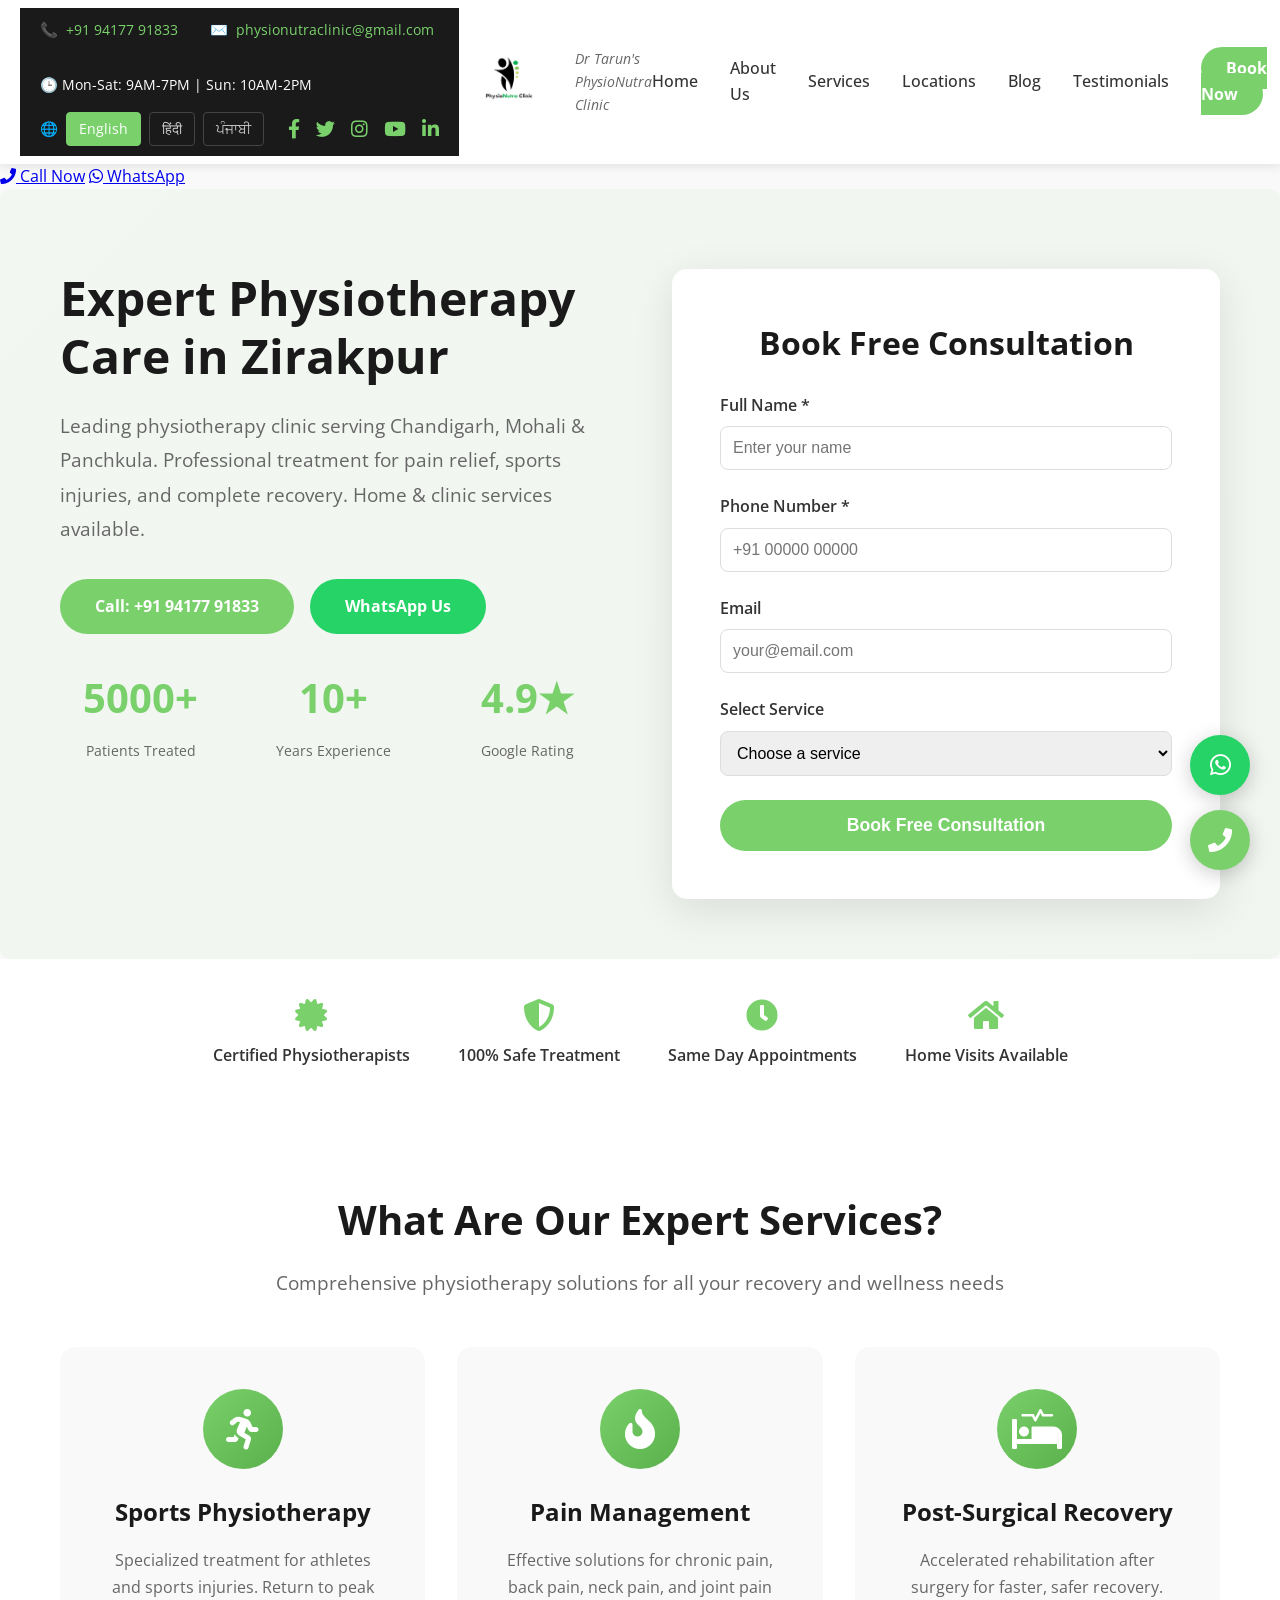
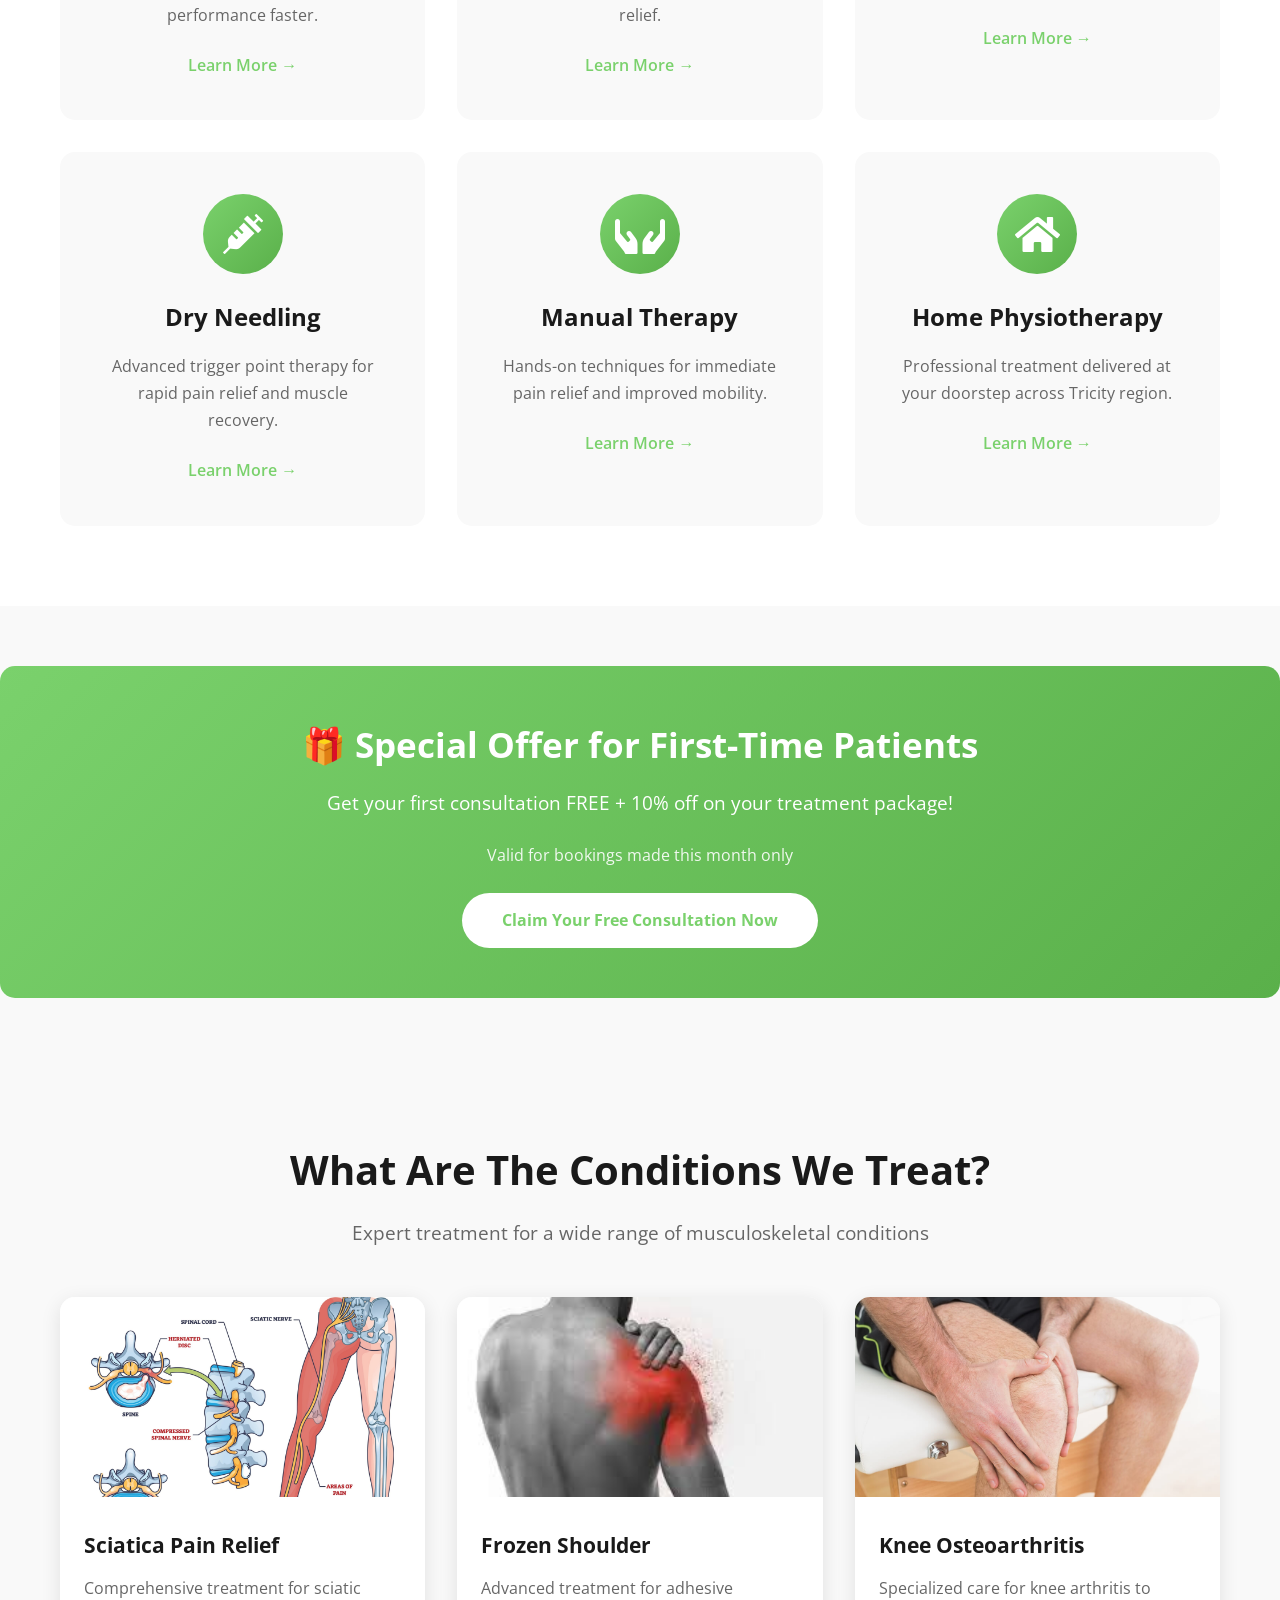
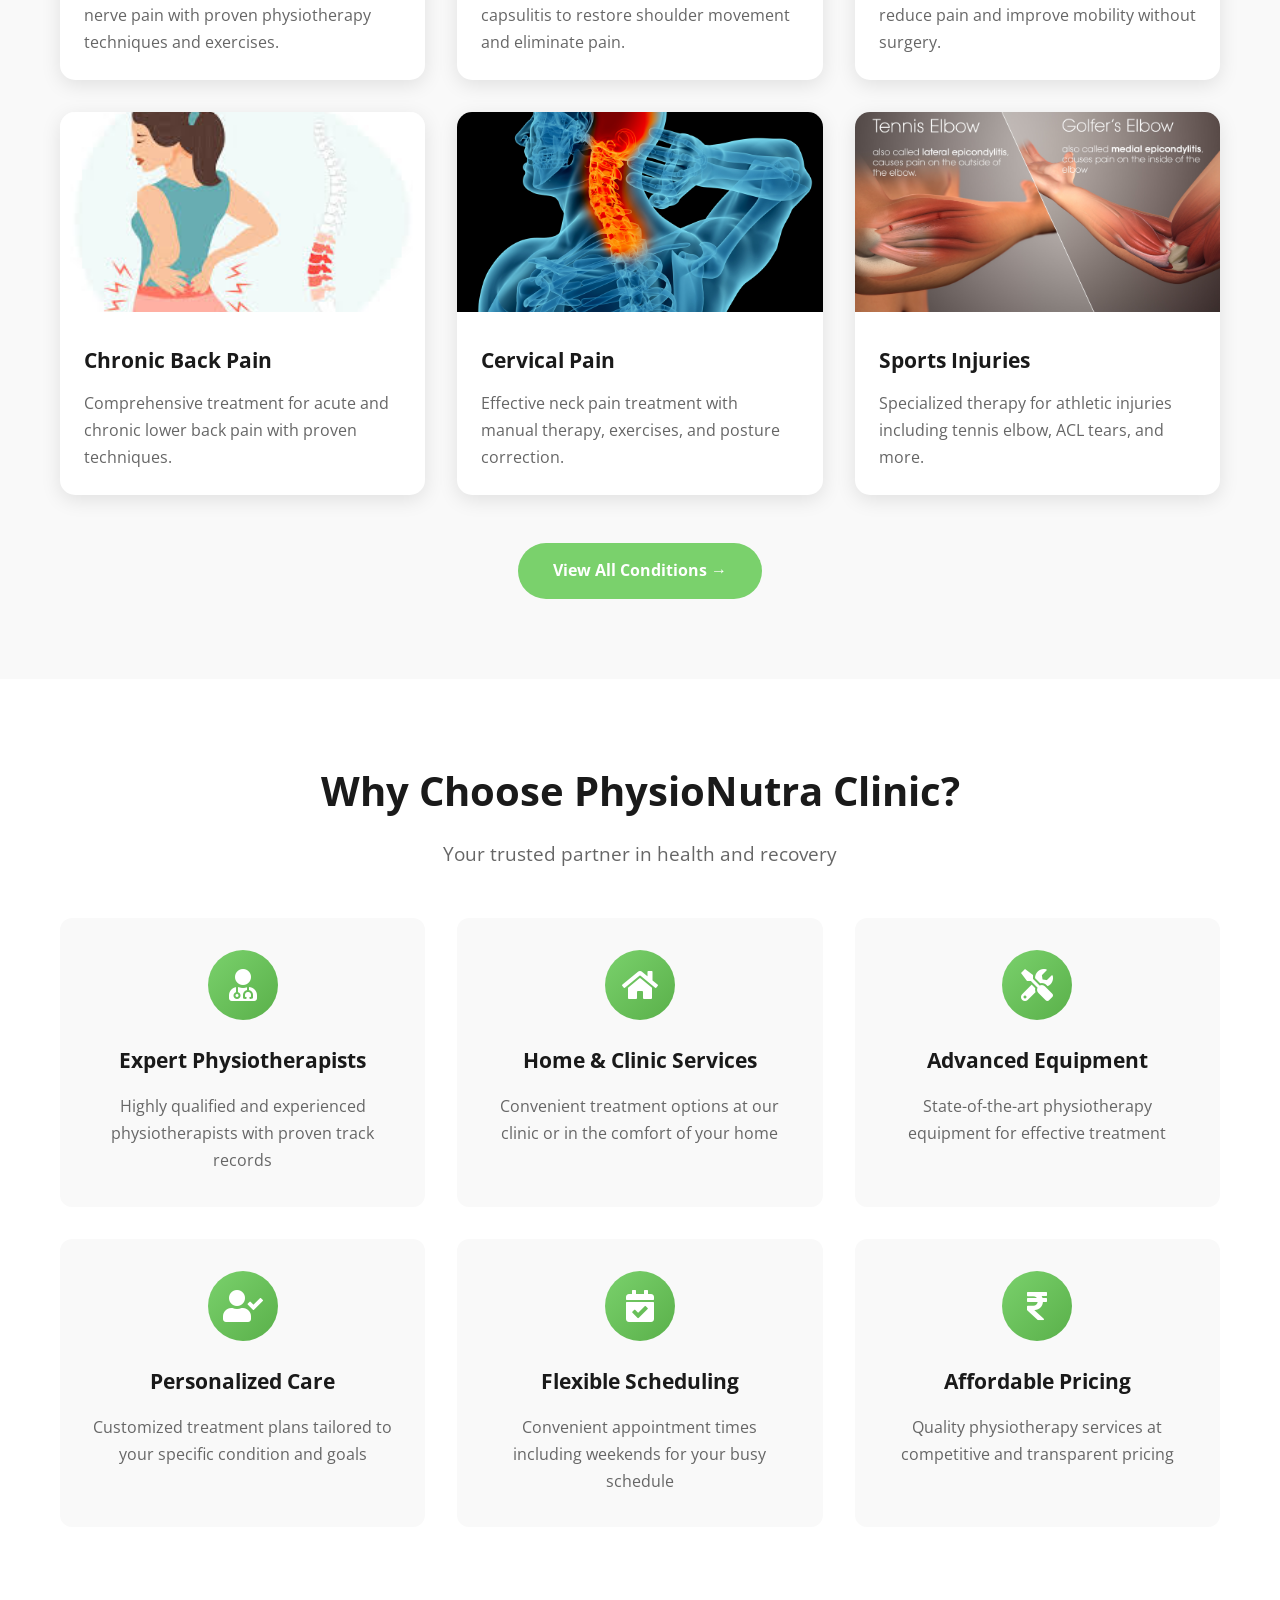
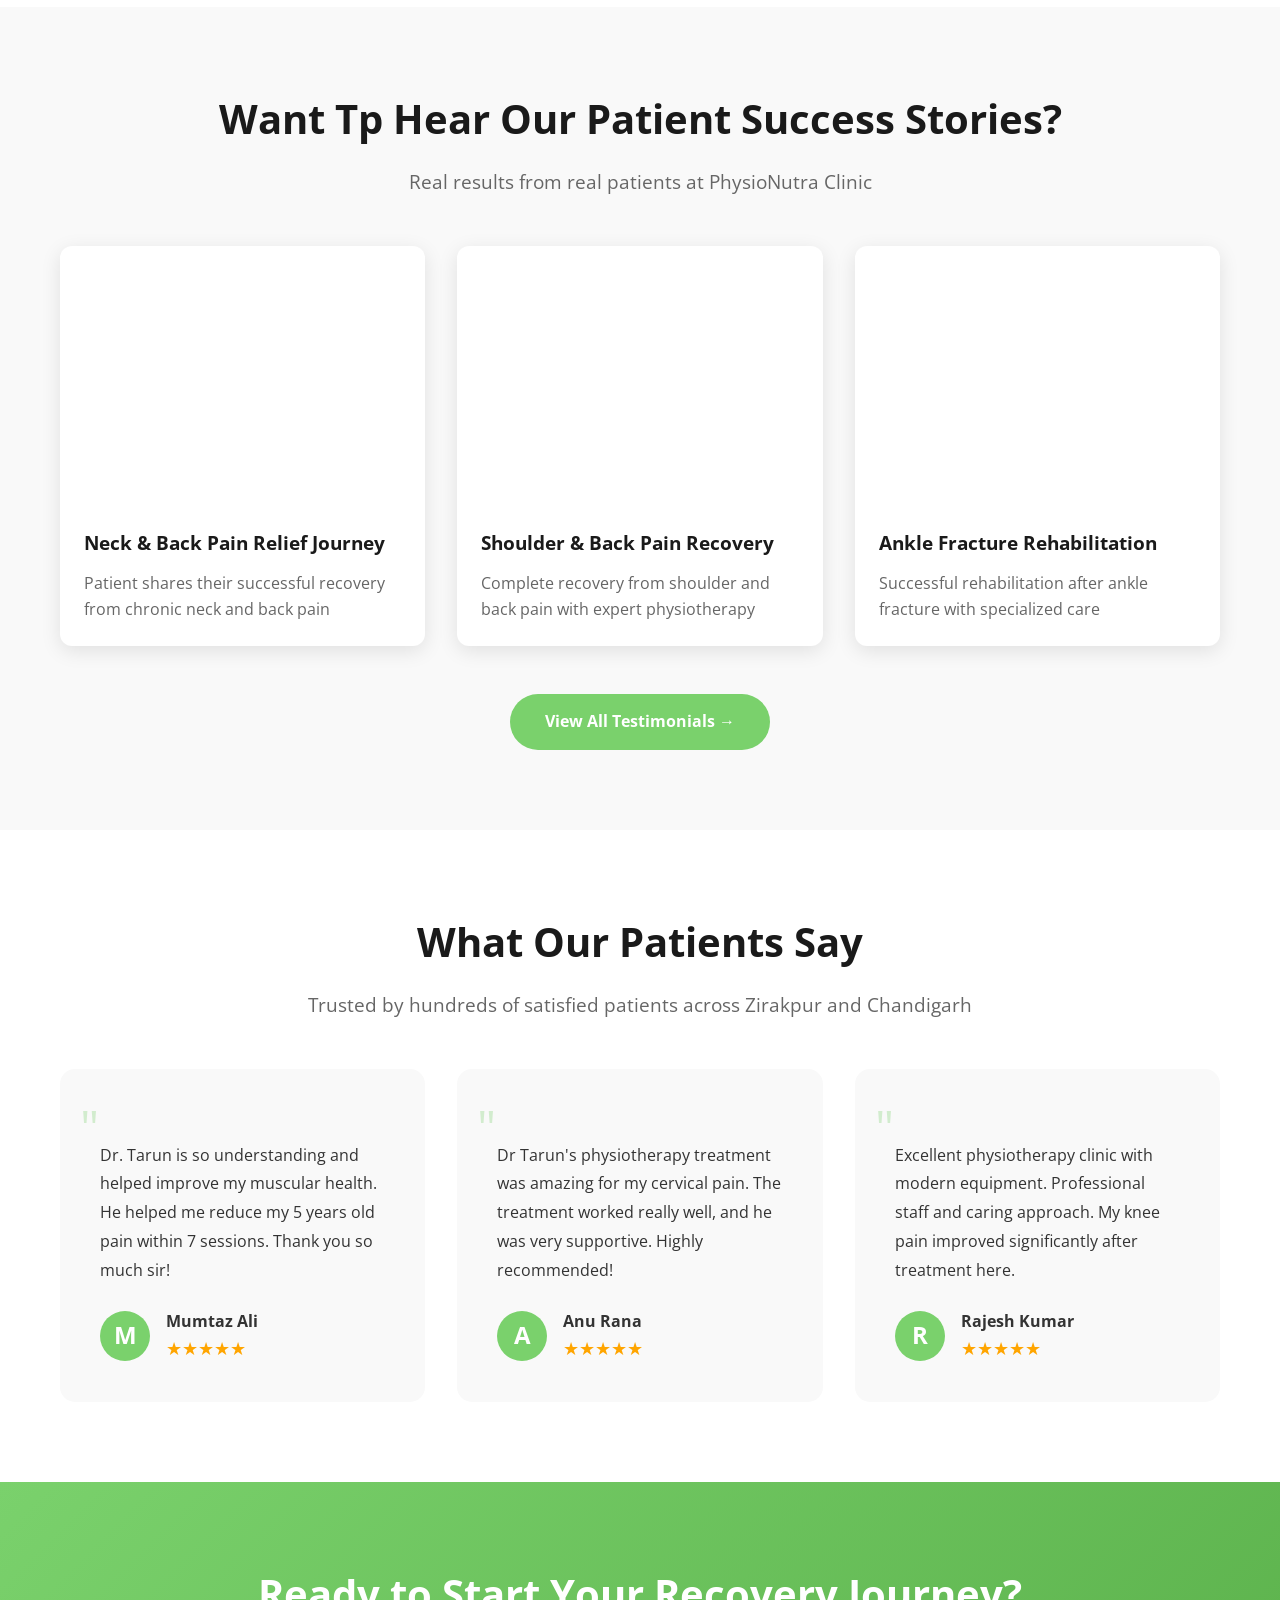
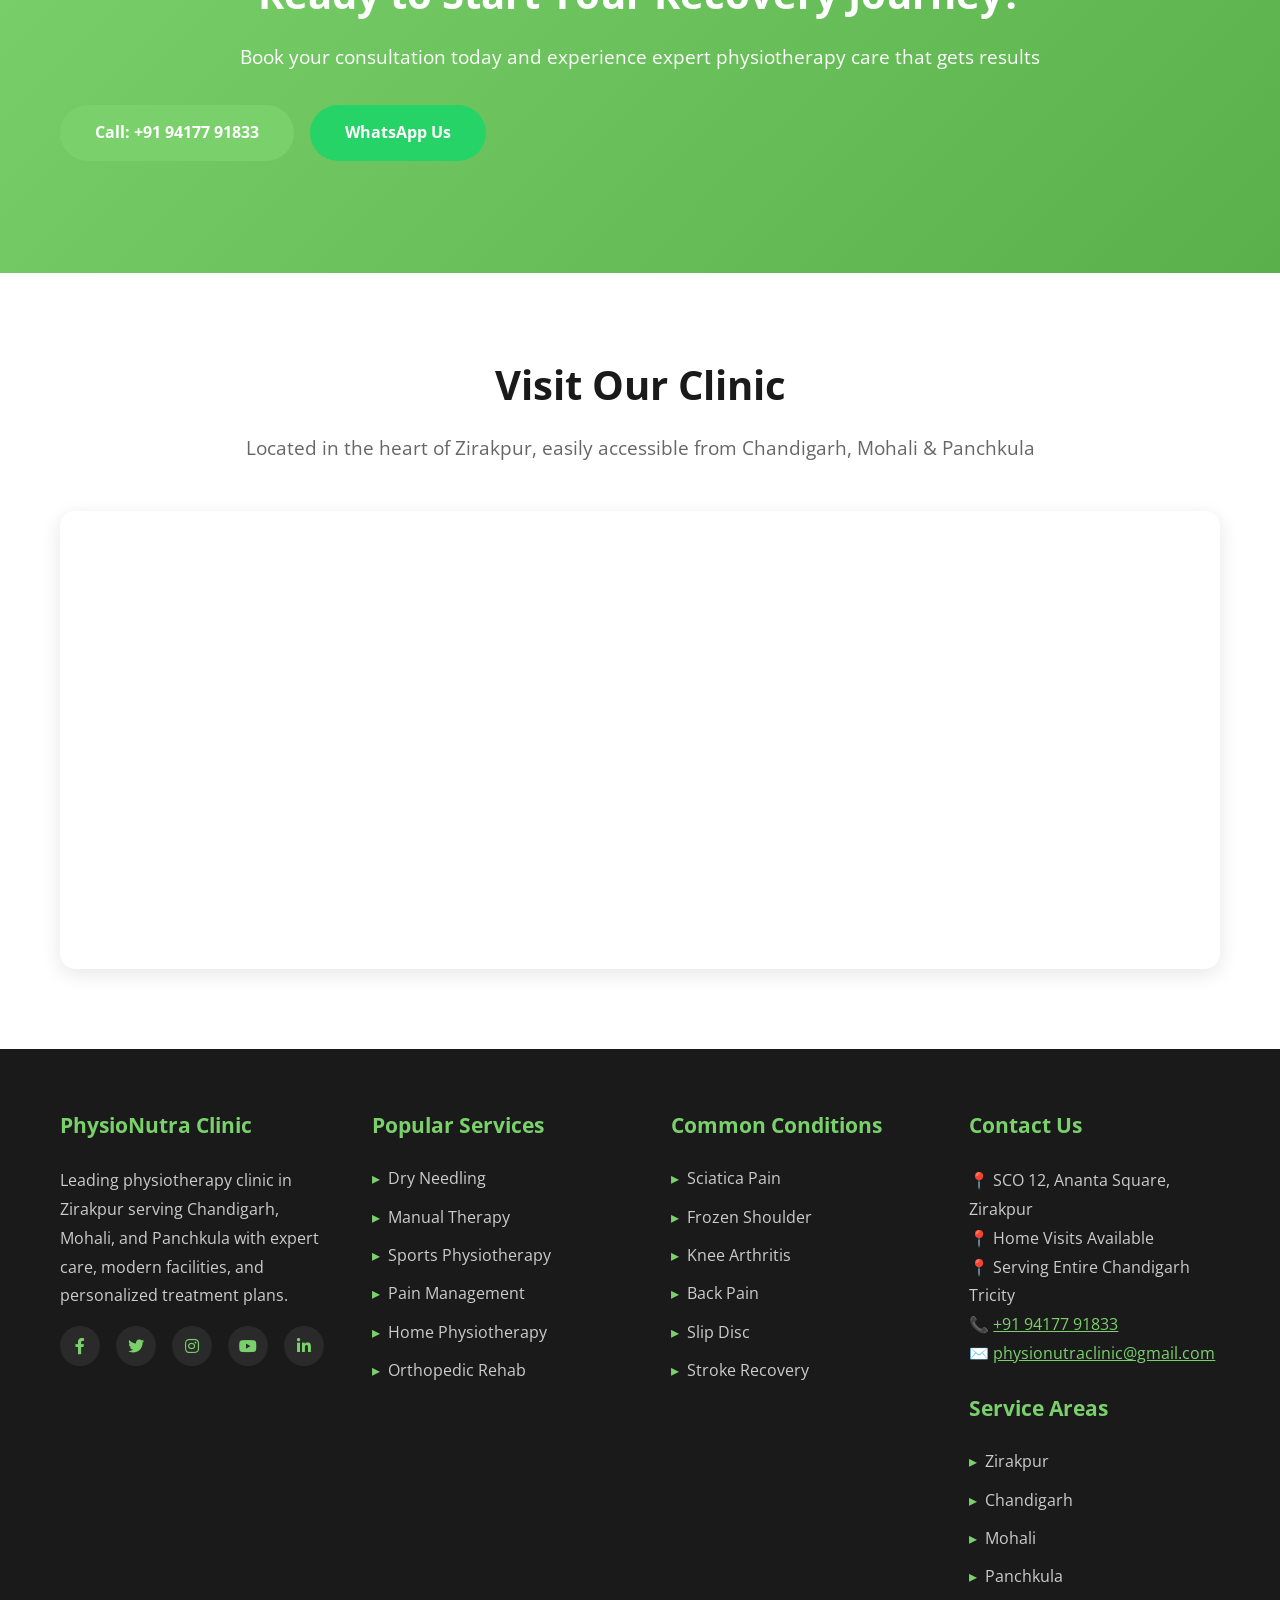
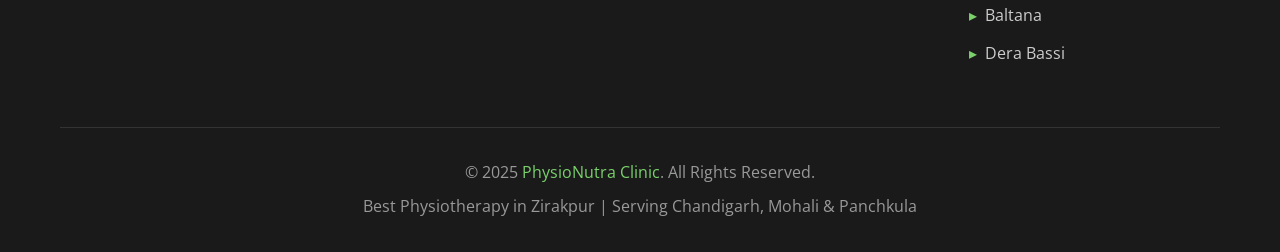
==== index.html @ fae1ff5a "Initial commit: Professional SEO, AI-ready, and Elite UI optimized version" ====
<!DOCTYPE html>
<html lang="en">
<head>
    <!-- Google tag (gtag.js) -->
    <script async src="https://www.googletagmanager.com/gtag/js?id=G-45SFLN5B7J"></script>
    <script>
        window.dataLayer = window.dataLayer || [];
        function gtag(){dataLayer.push(arguments);}
        gtag('js', new Date());
        gtag('config', 'G-45SFLN5B7J');
    </script>
    
    <meta charset="UTF-8">
    <meta name="viewport" content="width=device-width, initial-scale=1.0">
    <link rel="icon" href="/favicon.png" type="image/png" />
    
    <!-- Primary Meta Tags -->
    <title>Best Physiotherapy Clinic in Zirakpur | Best Physiotherapist Near Me</title>
    <meta name="description" content="Leading physiotherapy clinic in Tricity. Expert treatment for pain relief, sports injuries, post-surgical, sciatica, frozen shoulder, etc. Also Home services.">
    <meta name="keywords" content="physiotherapy Zirakpur, best physiotherapist Chandigarh, sports physiotherapy, pain management, sciatica treatment, frozen shoulder, knee pain, back pain relief, home physiotherapy, post surgical recovery">
    <meta name="robots" content="index, follow, max-snippet:-1, max-video-preview:-1, max-image-preview:large">
    <meta name="author" content="PhysioNutra Clinic">
    
    <!-- Canonical URL -->
    <link rel="canonical" href="https://physionutraclinic.com/">
    
    <!-- Open Graph / Facebook -->
    <meta property="og:type" content="website">
    <meta property="og:url" content="https://physionutraclinic.com/">
    <meta property="og:title" content="Best Physiotherapy Clinic in Zirakpur | PhysioNutra">
    <meta property="og:description" content="Expert physiotherapy services for pain relief, injury recovery & wellness. 10+ years experience, 5000+ patients treated. Home & clinic services.">
    <meta property="og:image" content="https://physionutraclinic.com/images/logo.png">
    <meta property="og:site_name" content="PhysioNutra Clinic">
    <meta property="og:locale" content="en_IN">
    
    <!-- Twitter -->
    <meta name="twitter:card" content="summary_large_image">
    <meta name="twitter:title" content="Best Physiotherapy Clinic in Zirakpur | PhysioNutra">
    <meta name="twitter:description" content="Expert physiotherapy for pain relief & recovery. 10+ years experience.">
    <meta name="twitter:image" content="https://physionutraclinic.com/images/logo.png">
    
    <!-- Preconnect for performance -->
    <link rel="preconnect" href="https://fonts.googleapis.com">
    <link rel="preconnect" href="https://fonts.gstatic.com" crossorigin>
    
    <!-- Google Tag Manager -->
    <script>(function(w,d,s,l,i){w[l]=w[l]||[];w[l].push({'gtm.start':
    new Date().getTime(),event:'gtm.js'});var f=d.getElementsByTagName(s)[0],
    j=d.createElement(s),dl=l!='dataLayer'?'&l='+l:'';j.async=true;j.src=
    'https://www.googletagmanager.com/gtm.js?id='+i+dl;f.parentNode.insertBefore(j,f);
    })(window,document,'script','dataLayer','GTM-NHVSMWD6');</script>
    
    <link href="https://fonts.googleapis.com/css2?family=Roboto:wght@400;700&family=Open+Sans:wght@400;600&display=swap" rel="stylesheet">
    <link rel="stylesheet" href="https://cdnjs.cloudflare.com/ajax/libs/font-awesome/5.15.3/css/all.min.css">
    <link rel="stylesheet" href="styles.css">

    <!-- Enhanced Schema Markup -->
    <script type="application/ld+json">
    {
      "@context": "https://schema.org",
      "@graph": [
        {
          "@type": "MedicalBusiness",
          "@id": "https://physionutraclinic.com/#clinic",
          "name": "PhysioNutra Clinic",
          "description": "Premier physiotherapy and wellness center in Zirakpur serving Chandigarh, Mohali, and Panchkula",
          "url": "https://physionutraclinic.com/",
          "logo": "https://physionutraclinic.com/images/logo.png",
          "image": "https://physionutraclinic.com/images/logo.png",
          "address": {
            "@type": "PostalAddress",
            "streetAddress": "SCO 12, Ananta Square, Gazipur Rd",
            "addressLocality": "Zirakpur",
            "addressRegion": "Punjab",
            "postalCode": "140603",
            "addressCountry": "IN"
          },
          "geo": {
            "@type": "GeoCoordinates",
            "latitude": "30.638695",
            "longitude": "76.833101"
          },
          "telephone": "+919417791833",
          "email": "physionutraclinic@gmail.com",
          "priceRange": "₹₹",
          "openingHoursSpecification": [
            {
              "@type": "OpeningHoursSpecification",
              "dayOfWeek": ["Monday", "Tuesday", "Wednesday", "Thursday", "Friday", "Saturday"],
              "opens": "09:00",
              "closes": "19:00"
            },
            {
              "@type": "OpeningHoursSpecification",
              "dayOfWeek": "Sunday",
              "opens": "10:00",
              "closes": "14:00"
            }
          ],
          "sameAs": [
            "https://www.facebook.com/people/PhysioNutra/61570467073912/",
            "https://www.instagram.com/physionutra",
            "https://www.linkedin.com/company/physionutra-clinic/",
            "https://youtube.com/@physionutra",
            "https://x.com/physionutra"
          ],
          "aggregateRating": {
            "@type": "AggregateRating",
            "ratingValue": "4.9",
            "reviewCount": "250",
            "bestRating": "5",
            "worstRating": "1"
          },
          "hasOfferCatalog": {
            "@type": "OfferCatalog",
            "name": "Physiotherapy Services",
            "itemListElement": [
              {
                "@type": "Offer",
                "itemOffered": {
                  "@type": "Service",
                  "name": "Sports Physiotherapy",
                  "url": "https://physionutraclinic.com/blogs/sports-physiotherapy/"
                }
              },
              {
                "@type": "Offer",
                "itemOffered": {
                  "@type": "Service",
                  "name": "Pain Management",
                  "url": "https://physionutraclinic.com/blogs/pain-management-physiotherapy/"
                }
              },
              {
                "@type": "Offer",
                "itemOffered": {
                  "@type": "Service",
                  "name": "Home Physiotherapy",
                  "url": "https://physionutraclinic.com/services/home-physiotherapy-chandigarh/"
                }
              }
            ]
          }
        },
        {
          "@type": "WebSite",
          "@id": "https://physionutraclinic.com/#website",
          "url": "https://physionutraclinic.com/",
          "name": "PhysioNutra Clinic",
          "publisher": {
            "@id": "https://physionutraclinic.com/#clinic"
          }
        }
      ]
    }
    </script>

    <!-- Local Business Schema -->
    <script type="application/ld+json">
    {
      "@context": "https://schema.org",
      "@type": "LocalBusiness",
      "name": "PhysioNutra Clinic",
      "image": "https://physionutraclinic.com/images/logo.png",
      "url": "https://physionutraclinic.com",
      "telephone": "+919417791833",
      "address": {
        "@type": "PostalAddress",
        "streetAddress": "",
        "addressLocality": "Zirakpur",
        "addressRegion": "Punjab",
        "postalCode": "",
        "addressCountry": "IN"
      },
      "geo": {
        "@type": "GeoCoordinates",
        "latitude": 30.6425,
        "longitude": 76.8173
      },
      "openingHoursSpecification": [
        {
          "@type": "OpeningHoursSpecification",
          "dayOfWeek": ["Monday", "Tuesday", "Wednesday", "Thursday", "Friday", "Saturday"],
          "opens": "09:00",
          "closes": "19:00"
        },
        {
          "@type": "OpeningHoursSpecification",
          "dayOfWeek": "Sunday",
          "opens": "10:00",
          "closes": "14:00"
        }
      ],
      "aggregateRating": {
        "@type": "AggregateRating",
        "ratingValue": "4.8",
        "reviewCount": "150"
      }
    }
    </script>

    <style>
        /* ===================================
           GLOBAL STYLES
           =================================== */
        * {
            margin: 0;
            padding: 0;
            box-sizing: border-box;
        }

        body {
            font-family: 'Open Sans', 'Arial', sans-serif;
            line-height: 1.6;
            color: #333;
            background: #f9f9f9;
            -webkit-font-smoothing: antialiased;
            -moz-osx-font-smoothing: grayscale;
        }

        .container {
            max-width: 1200px;
            margin: 0 auto;
            padding: 0 20px;
        }

        /* ===================================
           HEADER STYLES
           =================================== */
        header {
            background: #fff;
            box-shadow: 0 2px 10px rgba(0,0,0,0.1);
            position: sticky;
            top: 0;
            z-index: 1000;
        }

        .header-top {
            background: #1a1a1a;
            color: #fff;
            padding: 10px 0;
        }

        .header-top-content {
            display: flex;
            justify-content: space-between;
            align-items: center;
            flex-wrap: wrap;
            gap: 1rem;
        }

        .header-contact {
            display: flex;
            gap: 2rem;
            flex-wrap: wrap;
        }

        .header-contact-item {
            display: flex;
            align-items: center;
            gap: 0.5rem;
            font-size: 0.9rem;
        }

        .header-contact-item a {
            color: #7ad16c;
            text-decoration: none;
        }

        .language-switcher {
            display: flex;
            align-items: center;
            gap: 0.5rem;
            font-size: 0.9rem;
        }

        .lang-btn {
            padding: 5px 12px;
            background: transparent;
            color: #ccc;
            border: 1px solid #444;
            border-radius: 4px;
            text-decoration: none;
            font-size: 0.85rem;
            transition: all 0.3s;
            cursor: pointer;
        }

        .lang-btn:hover,
        .lang-btn.active {
            background: #7ad16c;
            color: #fff;
            border-color: #7ad16c;
        }

        .header-social {
            display: flex;
            gap: 1rem;
        }

        .header-social a {
            color: #7ad16c;
            font-size: 1.2rem;
            text-decoration: none;
            transition: color 0.3s;
        }

        .header-social a:hover {
            color: #5ab04a;
        }

        .header-main {
            padding: 1rem 0;
            position: relative;
        }

        .header-main-content {
            display: flex;
            justify-content: space-between;
            align-items: center;
        }

        .logo-section {
            display: flex;
            align-items: center;
            gap: 1rem;
        }

        .logo {
            height: 60px;
            width: auto;
        }

        .tagline {
            font-size: 0.9rem;
            color: #666;
            font-style: italic;
        }

        nav ul {
            display: flex;
            list-style: none;
            gap: 2rem;
            align-items: center;
        }

        nav a {
            text-decoration: none;
            color: #333;
            font-weight: 500;
            transition: color 0.3s;
            cursor: pointer;
        }

        nav a:hover,
        nav a.active {
            color: #7ad16c;
        }

        .has-dropdown {
            position: relative;
        }

        .dropdown-menu {
            position: absolute;
            top: 100%;
            left: 0;
            background: white;
            min-width: 220px;
            box-shadow: 0 4px 15px rgba(0,0,0,0.15);
            border-radius: 8px;
            padding: 0.5rem 0;
            opacity: 0;
            visibility: hidden;
            transform: translateY(-10px);
            transition: all 0.3s;
            z-index: 1000;
        }

        .has-dropdown:hover .dropdown-menu {
            opacity: 1;
            visibility: visible;
            transform: translateY(0);
        }

        .dropdown-menu li {
            width: 100%;
        }

        .dropdown-menu a {
            display: flex;
            align-items: center;
            gap: 0.5rem;
            padding: 0.8rem 1.2rem;
            color: #333;
            font-size: 0.95rem;
        }

        .dropdown-menu a:hover {
            background: #f0f0f0;
            color: #7ad16c;
        }

        .dropdown-menu i {
            width: 20px;
            color: #7ad16c;
        }

        .cta-button {
            padding: 10px 25px;
            background: #7ad16c;
            color: #fff !important;
            text-decoration: none;
            border-radius: 25px;
            font-weight: bold;
            transition: all 0.3s;
        }

        .cta-button:hover {
            background: #5ab04a;
            transform: translateY(-2px);
        }

        .mobile-menu-toggle {
            display: none;
            background: none;
            border: none;
            font-size: 1.5rem;
            cursor: pointer;
            color: #333;
        }

        /* ===================================
           HERO SECTION
           =================================== */
        .hero-section {
            background: linear-gradient(135deg, rgba(122, 209, 108, 0.05), rgba(90, 176, 74, 0.05));
            padding: 80px 0 60px;
        }

        .hero-grid {
            display: grid;
            grid-template-columns: 1fr 1fr;
            gap: 4rem;
            align-items: start;
        }

        .hero-content h1 {
            font-size: 3rem;
            color: #1a1a1a;
            margin-bottom: 1.5rem;
            font-weight: 700;
            line-height: 1.2;
        }

        .hero-content p {
            font-size: 1.2rem;
            color: #666;
            margin-bottom: 2rem;
            line-height: 1.8;
        }

        .hero-buttons {
            display: flex;
            gap: 1rem;
            margin-bottom: 2rem;
            flex-wrap: wrap;
        }

        .btn-primary,
        .btn-secondary {
            padding: 15px 35px;
            text-decoration: none;
            border-radius: 50px;
            font-weight: bold;
            transition: all 0.3s;
            display: inline-block;
        }

        .btn-primary {
            background: #7ad16c;
            color: white;
        }

        .btn-primary:hover {
            background: #5ab04a;
            transform: translateY(-2px);
            box-shadow: 0 5px 15px rgba(122, 209, 108, 0.3);
        }

        .btn-secondary {
            background: #25D366;
            color: white;
        }

        .btn-secondary:hover {
            background: #1da851;
            transform: translateY(-2px);
        }

        .hero-stats {
            display: grid;
            grid-template-columns: repeat(3, 1fr);
            gap: 2rem;
            margin-top: 2rem;
        }

        .stat-item {
            text-align: center;
        }

        .stat-number {
            display: block;
            font-size: 2.5rem;
            font-weight: bold;
            color: #7ad16c;
            margin-bottom: 0.5rem;
        }

        .stat-label {
            color: #666;
            font-size: 0.9rem;
        }

        .appointment-form {
            background: white;
            padding: 3rem;
            border-radius: 15px;
            box-shadow: 0 10px 40px rgba(0,0,0,0.1);
        }

        .appointment-form h2 {
            font-size: 2rem;
            color: #1a1a1a;
            margin-bottom: 1.5rem;
            text-align: center;
        }

        .form-group {
            margin-bottom: 1.5rem;
        }

        .form-group label {
            display: block;
            margin-bottom: 0.5rem;
            color: #333;
            font-weight: 600;
        }

        .form-group input,
        .form-group select {
            width: 100%;
            padding: 12px;
            border: 1px solid #ddd;
            border-radius: 8px;
            font-size: 1rem;
            transition: border-color 0.3s;
        }

        .form-group input:focus,
        .form-group select:focus {
            outline: none;
            border-color: #7ad16c;
        }

        .submit-btn {
            width: 100%;
            padding: 15px;
            background: #7ad16c;
            color: white;
            border: none;
            border-radius: 50px;
            font-size: 1.1rem;
            font-weight: bold;
            cursor: pointer;
            transition: all 0.3s;
        }

        .submit-btn:hover {
            background: #5ab04a;
            transform: translateY(-2px);
        }

        /* ===================================
           URGENCY BANNER
           =================================== */
        .urgency-banner {
            background: linear-gradient(135deg, #ff6b6b, #ee5a6f);
            color: white;
            padding: 15px 20px;
            text-align: center;
            font-weight: 600;
            margin: 20px 0;
            border-radius: 8px;
        }

        /* ===================================
           TRUST BADGES
           =================================== */
        .trust-badges-section {
            padding: 40px 0;
            background: white;
        }

        .trust-badge {
            text-align: center;
        }

        /* ===================================
           SECTION STYLES
           =================================== */
        .section-title {
            font-size: 2.5rem;
            color: #1a1a1a;
            text-align: center;
            margin-bottom: 1rem;
            font-weight: 700;
        }

        .section-subtitle {
            text-align: center;
            font-size: 1.2rem;
            color: #666;
            margin-bottom: 3rem;
        }

        .services-section,
        .conditions-section,
        .why-choose-section,
        .testimonials-section,
        .reviews-section,
        .cta-section {
            padding: 80px 0;
        }

        .services-section {
            background: white;
        }

        .conditions-section {
            background: #f9f9f9;
        }

        .why-choose-section {
            background: white;
        }

        .testimonials-section {
            background: #f9f9f9;
        }

        .reviews-section {
            background: white;
        }

        /* ===================================
           GRID LAYOUTS
           =================================== */
        .services-grid,
        .conditions-grid,
        .features-grid,
        .video-grid,
        .reviews-grid {
            display: grid;
            grid-template-columns: repeat(3, 1fr);
            gap: 2rem;
        }

        /* ===================================
           SERVICE CARDS
           =================================== */
        .service-card {
            background: #f9f9f9;
            padding: 2.5rem;
            border-radius: 15px;
            text-align: center;
            transition: all 0.3s;
            border: 2px solid transparent;
        }

        .service-card:hover {
            transform: translateY(-10px);
            border-color: #7ad16c;
            box-shadow: 0 10px 30px rgba(122, 209, 108, 0.2);
        }

        .service-icon {
            width: 80px;
            height: 80px;
            background: linear-gradient(135deg, #7ad16c, #5ab04a);
            border-radius: 50%;
            display: flex;
            align-items: center;
            justify-content: center;
            margin: 0 auto 1.5rem;
            font-size: 2.5rem;
            color: white;
        }

        .service-card h3 {
            font-size: 1.5rem;
            color: #1a1a1a;
            margin-bottom: 1rem;
            font-weight: 700;
        }

        .service-card p {
            color: #666;
            line-height: 1.7;
            margin-bottom: 1.5rem;
        }

        .service-link {
            color: #7ad16c;
            text-decoration: none;
            font-weight: 600;
            transition: color 0.3s;
        }

        .service-link:hover {
            color: #5ab04a;
            text-decoration: underline;
        }

        /* ===================================
           BOOKING INCENTIVE
           =================================== */
        .booking-incentive {
            background: linear-gradient(135deg, #7ad16c, #5ab04a);
            color: white;
            padding: 50px 30px;
            text-align: center;
            border-radius: 15px;
            margin: 60px 0;
        }

        .booking-incentive h3 {
            font-size: 2.2rem;
            margin-bottom: 1rem;
        }

        .booking-incentive p {
            font-size: 1.2rem;
            margin-bottom: 1.5rem;
        }

        .booking-incentive-btn {
            padding: 15px 40px;
            background: white;
            color: #7ad16c;
            text-decoration: none;
            border-radius: 50px;
            font-weight: bold;
            display: inline-block;
            transition: all 0.3s;
        }

        .booking-incentive-btn:hover {
            transform: translateY(-2px);
            box-shadow: 0 5px 15px rgba(255, 255, 255, 0.3);
        }

        /* ===================================
           CONDITION CARDS
           =================================== */
        .condition-card {
            background: white;
            border-radius: 15px;
            overflow: hidden;
            box-shadow: 0 5px 20px rgba(0,0,0,0.1);
            transition: all 0.3s;
        }

        .condition-card:hover {
            transform: translateY(-10px);
            box-shadow: 0 10px 30px rgba(0,0,0,0.15);
        }

        .condition-image {
            width: 100%;
            height: 200px;
            object-fit: cover;
        }

        .condition-content {
            padding: 1.5rem;
        }

        .condition-card h3 {
            font-size: 1.3rem;
            color: #1a1a1a;
            margin-bottom: 0.8rem;
        }

        .condition-card h3 a {
            color: #1a1a1a;
            text-decoration: none;
            transition: color 0.3s;
        }

        .condition-card h3 a:hover {
            color: #7ad16c;
        }

        .condition-card p {
            color: #666;
            line-height: 1.7;
        }

        /* ===================================
           FEATURE CARDS
           =================================== */
        .feature-card {
            background: #f9f9f9;
            padding: 2rem;
            border-radius: 12px;
            text-align: center;
            transition: all 0.3s;
        }

        .feature-card:hover {
            transform: translateY(-5px);
            box-shadow: 0 5px 20px rgba(0,0,0,0.1);
        }

        .feature-icon {
            width: 70px;
            height: 70px;
            background: linear-gradient(135deg, #7ad16c, #5ab04a);
            border-radius: 50%;
            display: flex;
            align-items: center;
            justify-content: center;
            margin: 0 auto 1.5rem;
            font-size: 2rem;
            color: white;
        }

        .feature-card h3 {
            font-size: 1.3rem;
            color: #1a1a1a;
            margin-bottom: 1rem;
        }

        .feature-card p {
            color: #666;
            line-height: 1.7;
        }

        /* ===================================
           VIDEO CARDS
           =================================== */
        .video-card {
            background: white;
            border-radius: 12px;
            overflow: hidden;
            box-shadow: 0 5px 20px rgba(0,0,0,0.1);
        }

        .video-card iframe {
            width: 100%;
            height: 250px;
            border: none;
        }

        .video-info {
            padding: 1.5rem;
        }

        .video-info h3 {
            font-size: 1.2rem;
            color: #1a1a1a;
            margin-bottom: 0.8rem;
        }

        .video-info p {
            color: #666;
            line-height: 1.6;
        }

        /* ===================================
           REVIEW CARDS
           =================================== */
        .review-card {
            background: #f9f9f9;
            padding: 2.5rem;
            border-radius: 15px;
            position: relative;
        }

        .quote-icon {
            font-size: 3rem;
            color: #7ad16c;
            opacity: 0.3;
            position: absolute;
            top: 20px;
            left: 20px;
        }

        .review-text {
            margin: 2rem 0 1.5rem;
            color: #333;
            line-height: 1.8;
            position: relative;
            z-index: 1;
        }

        .review-author {
            display: flex;
            align-items: center;
            gap: 1rem;
        }

        .author-avatar {
            width: 50px;
            height: 50px;
            background: #7ad16c;
            border-radius: 50%;
            display: flex;
            align-items: center;
            justify-content: center;
            color: white;
            font-weight: bold;
            font-size: 1.5rem;
        }

        .stars {
            color: #ffa500;
            font-size: 1.1rem;
        }

        /* ===================================
           CTA SECTION
           =================================== */
        .cta-section {
            background: linear-gradient(135deg, #7ad16c 0%, #5ab04a 100%);
            color: white;
            text-align: center;
        }

        .cta-content h2 {
            font-size: 2.5rem;
            margin-bottom: 1rem;
        }

        .cta-content p {
            font-size: 1.2rem;
            margin-bottom: 2rem;
        }

        /* ===================================
           MAP SECTION
           =================================== */
        .map-section {
            padding: 80px 0;
            background: white;
        }

        /* ===================================
           FOOTER
           =================================== */
        footer {
            background: #1a1a1a;
            color: #fff;
            padding: 60px 0 0;
        }

        .footer-content {
            display: grid;
            grid-template-columns: repeat(4, 1fr);
            gap: 3rem;
            margin-bottom: 3rem;
        }

        .footer-section h3 {
            color: #7ad16c;
            margin-bottom: 1.5rem;
            font-weight: 700;
        }

        .footer-section p {
            color: #ccc;
            line-height: 1.8;
        }

        .footer-links {
            list-style: none;
        }

        .footer-links li {
            margin-bottom: 0.8rem;
        }

        .footer-links a {
            color: #ccc;
            text-decoration: none;
            transition: color 0.3s;
        }

        .footer-links a:hover {
            color: #7ad16c;
        }

        .footer-social {
            display: flex;
            gap: 1rem;
            margin-top: 1rem;
        }

        .footer-social a {
            width: 40px;
            height: 40px;
            background: #2a2a2a;
            display: flex;
            align-items: center;
            justify-content: center;
            border-radius: 50%;
            color: #7ad16c;
            text-decoration: none;
            transition: all 0.3s;
        }

        .footer-social a:hover {
            background: #7ad16c;
            color: #fff;
        }

        .footer-bottom {
            border-top: 1px solid #333;
            padding: 2rem 0;
            text-align: center;
            color: #999;
        }

        .footer-bottom a {
            color: #7ad16c;
            text-decoration: none;
        }

        /* ===================================
           FLOATING BUTTONS
           =================================== */
        .floating-buttons {
            position: fixed;
            bottom: 30px;
            right: 30px;
            z-index: 999;
            display: flex;
            flex-direction: column;
            gap: 15px;
        }

        .floating-btn {
            width: 60px;
            height: 60px;
            border-radius: 50%;
            display: flex;
            align-items: center;
            justify-content: center;
            text-decoration: none;
            color: white;
            font-size: 1.5rem;
            box-shadow: 0 4px 20px rgba(0, 0, 0, 0.2);
            transition: all 0.3s;
        }

        .whatsapp-btn {
            background: #25D366;
        }

        .phone-btn {
            background: #7ad16c;
        }

        .floating-btn:hover {
            transform: scale(1.1);
        }

        /* ===================================
           MOBILE RESPONSIVE (max-width: 768px)
           =================================== */
        @media (max-width: 768px) {
            .container {
                padding: 0 15px;
            }

            /* HEADER FIXES */
            .header-top {
                display: none; /* Hide on mobile */
            }

            .header-main {
                padding: 0.8rem 0;
            }

            .mobile-menu-toggle {
                display: block;
            }

            nav ul {
                display: none;
                position: absolute;
                top: 100%;
                left: 0;
                right: 0;
                background: white;
                flex-direction: column;
                padding: 1rem;
                box-shadow: 0 4px 10px rgba(0,0,0,0.1);
                gap: 0;
                z-index: 999;
            }

            nav ul.active {
                display: flex;
            }

            nav li {
                width: 100%;
                border-bottom: 1px solid #eee;
            }

            nav li:last-child {
                border-bottom: none;
            }

            nav a {
                display: block;
                padding: 1rem;
            }

            /* Dropdown menus on mobile */
            .dropdown-menu {
                position: static;
                opacity: 1;
                visibility: visible;
                transform: none;
                box-shadow: none;
                padding-left: 20px;
                display: none;
                background: #f9f9f9;
            }

            .has-dropdown.active .dropdown-menu {
                display: block;
            }

            .dropdown-menu a {
                padding: 10px 15px;
                font-size: 0.9rem;
            }

            .logo {
                height: 55px;
            }

            .tagline {
                font-size: 0.75rem;
            }

            /* HERO SECTION */
            .hero-section {
                padding: 50px 0 40px;
            }

            .hero-grid {
                grid-template-columns: 1fr;
                gap: 2.5rem;
            }

            .hero-content h1 {
                font-size: 1.8rem;
                line-height: 1.3;
                margin-bottom: 1rem;
            }

            .hero-content p {
                font-size: 1rem;
                margin-bottom: 1.5rem;
                line-height: 1.6;
            }

            .hero-buttons {
                flex-direction: column;
                gap: 0.8rem;
                margin-bottom: 1.5rem;
            }

            .btn-primary,
            .btn-secondary {
                width: 100%;
                text-align: center;
                padding: 12px 30px;
                font-size: 0.95rem;
            }

            .hero-stats {
                grid-template-columns: repeat(3, 1fr);
                gap: 1rem;
                margin-top: 1.5rem;
            }

            .stat-number {
                font-size: 1.8rem;
            }

            .stat-label {
                font-size: 0.8rem;
            }

            /* APPOINTMENT FORM */
            .appointment-form {
                padding: 2rem 1.5rem;
                margin-top: 1.5rem;
            }

            .appointment-form h2 {
                font-size: 1.5rem;
                margin-bottom: 1.2rem;
            }

            .form-group {
                margin-bottom: 1.2rem;
            }

            .form-group input,
            .form-group select {
                padding: 10px;
                font-size: 0.95rem;
            }

            .submit-btn {
                padding: 12px;
                font-size: 1rem;
            }

            /* URGENCY BANNER */
            .urgency-banner {
                padding: 12px 15px;
                font-size: 0.9rem;
                margin: 15px 0;
            }

            /* TRUST BADGES */
            .trust-badges-section {
                padding: 30px 0;
            }

            .trust-badge i {
                font-size: 1.5rem !important;
            }

            .trust-badge p {
                font-size: 0.85rem;
            }

            /* SECTION TITLES */
            .section-title {
                font-size: 1.8rem;
                line-height: 1.3;
                margin-bottom: 1rem;
            }

            .section-subtitle {
                font-size: 1rem;
                margin-bottom: 2rem;
            }

            /* SECTIONS */
            .services-section,
            .conditions-section,
            .why-choose-section,
            .testimonials-section,
            .reviews-section,
            .cta-section {
                padding: 50px 0;
            }

            /* GRIDS */
            .services-grid,
            .conditions-grid,
            .features-grid,
            .video-grid,
            .reviews-grid {
                grid-template-columns: 1fr;
                gap: 1.5rem;
            }

            .service-card,
            .feature-card {
                padding: 2rem 1.5rem;
            }

            .service-icon,
            .feature-icon {
                width: 60px;
                height: 60px;
                font-size: 2rem;
                margin-bottom: 1rem;
            }

            .service-card h3,
            .feature-card h3 {
                font-size: 1.2rem;
                margin-bottom: 0.8rem;
            }

            .service-card p,
            .feature-card p {
                font-size: 0.95rem;
                margin-bottom: 1.2rem;
            }

            /* BOOKING INCENTIVE */
            .booking-incentive {
                padding: 35px 20px;
                margin: 40px 0;
            }

            .booking-incentive h3 {
                font-size: 1.5rem !important;
            }

            .booking-incentive p {
                font-size: 1rem !important;
            }

            .booking-incentive-btn {
                padding: 14px 30px;
                font-size: 0.95rem;
            }

            /* CONDITION CARDS */
            .condition-image {
                height: 180px;
            }

            .condition-content {
                padding: 1.2rem;
            }

            .condition-card h3 {
                font-size: 1.2rem;
            }

            .condition-card p {
                font-size: 0.9rem;
            }

            /* VIDEO TESTIMONIALS */
            .video-card iframe {
                height: 200px;
            }

            .video-info {
                padding: 1.2rem;
            }

            .video-info h3 {
                font-size: 1.1rem;
            }

            .video-info p {
                font-size: 0.9rem;
            }

            /* REVIEWS */
            .review-card {
                padding: 2rem 1.5rem;
            }

            .quote-icon {
                font-size: 2.5rem;
            }

            .review-text {
                font-size: 0.95rem;
                margin-bottom: 1.2rem;
            }

            .author-avatar {
                width: 45px;
                height: 45px;
                font-size: 1.3rem;
            }

            /* CTA SECTION */
            .cta-content h2 {
                font-size: 1.8rem;
                line-height: 1.3;
                margin-bottom: 1rem;
            }

            .cta-content p {
                font-size: 1rem;
                margin-bottom: 1.5rem;
            }

            /* MAP SECTION */
            .map-section {
                padding: 50px 0 !important;
            }

            .map-section iframe {
                height: 300px !important;
            }

            /* FOOTER */
            footer {
                padding: 40px 0 0;
            }

            .footer-content {
                grid-template-columns: 1fr;
                gap: 2rem;
                margin-bottom: 2rem;
            }

            .footer-section {
                text-align: center;
            }

            .footer-section h3 {
                font-size: 1.2rem;
                margin-bottom: 1rem;
            }

            .footer-section p {
                font-size: 0.9rem;
            }

            .footer-links {
                text-align: left;
            }

            .footer-links li {
                margin-bottom: 0.6rem;
            }

            .footer-links a {
                font-size: 0.9rem;
            }

            .footer-social {
                justify-content: center;
            }

            .footer-bottom {
                padding: 1.5rem 0;
                font-size: 0.9rem;
            }

            /* FLOATING BUTTONS */
            .floating-buttons {
                bottom: 20px;
                right: 20px;
                gap: 10px;
            }

            .floating-btn {
                width: 50px;
                height: 50px;
                font-size: 1.3rem;
            }
        }

        /* ===================================
           SMALL MOBILE (max-width: 480px)
           =================================== */
        @media (max-width: 480px) {
            .container {
                padding: 0 12px;
            }

            .logo {
                height: 50px;
            }

            .tagline {
                display: none;
            }

            .hero-content h1 {
                font-size: 1.5rem;
            }

            .hero-content p {
                font-size: 0.95rem;
            }

            .hero-stats {
                grid-template-columns: repeat(3, 1fr);
                gap: 0.8rem;
            }

            .stat-number {
                font-size: 1.5rem;
            }

            .stat-label {
                font-size: 0.75rem;
            }

            .appointment-form {
                padding: 1.5rem 1.2rem;
            }

            .appointment-form h2 {
                font-size: 1.3rem;
            }

            .section-title {
                font-size: 1.5rem;
            }

            .section-subtitle {
                font-size: 0.95rem;
            }

            .service-card,
            .feature-card {
                padding: 1.5rem 1.2rem;
            }

            .service-icon,
            .feature-icon {
                width: 55px;
                height: 55px;
                font-size: 1.8rem;
            }

            .service-card h3,
            .feature-card h3 {
                font-size: 1.1rem;
            }

            .service-card p,
            .feature-card p {
                font-size: 0.9rem;
            }

            .booking-incentive h3 {
                font-size: 1.3rem !important;
            }

            .booking-incentive p {
                font-size: 0.95rem !important;
            }

            .booking-incentive-btn {
                padding: 12px 25px;
                font-size: 0.9rem;
            }

            .condition-content {
                padding: 1rem;
            }

            .condition-card h3 {
                font-size: 1.1rem;
            }

            .review-card {
                padding: 1.5rem 1.2rem;
            }

            .quote-icon {
                font-size: 2rem;
            }

            .review-text {
                font-size: 0.9rem;
            }

            .author-avatar {
                width: 40px;
                height: 40px;
                font-size: 1.2rem;
            }

            .cta-content h2 {
                font-size: 1.5rem;
            }

            .cta-content p {
                font-size: 0.95rem;
            }

            .btn-primary,
            .btn-secondary {
                padding: 11px 25px;
                font-size: 0.9rem;
            }

            .floating-btn {
                width: 45px;
                height: 45px;
                font-size: 1.2rem;
            }
        }

        /* ===================================
           TABLET (min-width: 769px)
           =================================== */
        @media (min-width: 769px) {
            .services-grid,
            .conditions-grid,
            .features-grid,
            .video-grid,
            .reviews-grid {
                grid-template-columns: repeat(2, 1fr);
            }
        }

        /* ===================================
           DESKTOP (min-width: 1024px)
           =================================== */
        @media (min-width: 1024px) {
            .services-grid,
            .conditions-grid,
            .features-grid,
            .video-grid,
            .reviews-grid {
                grid-template-columns: repeat(3, 1fr);
            }

            .hero-stats {
                grid-template-columns: repeat(3, 1fr);
            }
        }

        /* ===================================
           MOBILE MENU DROPDOWN TOGGLE
           =================================== */
        @media (max-width: 768px) {
            .has-dropdown > a::after {
                content: '\f107';
                font-family: 'Font Awesome 5 Free';
                font-weight: 900;
                margin-left: 5px;
                font-size: 0.8rem;
                transition: transform 0.3s;
            }

            .has-dropdown.active > a::after {
                transform: rotate(180deg);
            }
        }

        /* ===================================
           CURSOR STYLES
           =================================== */
        a,
        button,
        .mobile-menu-toggle,
        .lang-btn {
            cursor: pointer;
        }
    </style>
</head>
<body>
    <!-- Google Tag Manager (noscript) -->
    <noscript><iframe src="https://www.googletagmanager.com/ns.html?id=GTM-NHVSMWD6"
    height="0" width="0" style="display:none;visibility:hidden"></iframe></noscript>

    <!-- Header -->
    <header>
        <div class="header-top">
            <div class="container">
                <div class="header-top-content">
                    <div class="header-contact">
                        <div class="header-contact-item">
                            📞 <a href="tel:+919417791833">+91 94177 91833</a>
                        </div>
                        <div class="header-contact-item">
                            ✉️ <a href="mailto:physionutraclinic@gmail.com">physionutraclinic@gmail.com</a>
                        </div>
                        <div class="header-contact-item">
                            🕒 Mon-Sat: 9AM-7PM | Sun: 10AM-2PM
                        </div>
                    </div>
                    <div style="display: flex; align-items: center; gap: 1.5rem;">
                        <div class="language-switcher">
                            <span>🌐</span>
                            <a href="/" class="lang-btn active">English</a>
                            <a href="/hi/" class="lang-btn">हिंदी</a>
                            <a href="/pa/" class="lang-btn">ਪੰਜਾਬੀ</a>
                        </div>
                        <div class="header-social">
                            <a href="https://www.facebook.com/people/PhysioNutra/61570467073912/" target="_blank" rel="noopener" aria-label="Facebook"><i class="fab fa-facebook-f"></i></a>
                            <a href="https://x.com/physionutra" target="_blank" rel="noopener" aria-label="Twitter"><i class="fab fa-twitter"></i></a>
                            <a href="https://www.instagram.com/physionutra" target="_blank" rel="noopener" aria-label="Instagram"><i class="fab fa-instagram"></i></a>
                            <a href="https://youtube.com/@physionutra" target="_blank" rel="noopener" aria-label="YouTube"><i class="fab fa-youtube"></i></a>
                            <a href="https://www.linkedin.com/company/physionutra-clinic/" target="_blank" rel="noopener" aria-label="LinkedIn"><i class="fab fa-linkedin-in"></i></a>
                        </div>
                    </div>
                </div>
            </div>
        </div>

        <div class="header-main">
            <div class="container">
                <div class="header-main-content">
                    <div class="logo-section">
                        <a href="/"><img src="images/logo.png" alt="PhysioNutra Clinic Logo" class="logo" width="200" height="60"></a>
                        <div class="tagline">Dr Tarun's PhysioNutra Clinic</div>
                    </div>
                    <nav role="navigation" aria-label="Main navigation">
                        <button class="mobile-menu-toggle" aria-label="Toggle menu">☰</button>
                        <ul id="mainMenu">
                            <li><a href="/">Home</a></li>
                            <li><a href="/about/">About Us</a></li>
                            
                            <!-- Services Dropdown -->
                            <li class="has-dropdown">
                                <a href="/services/">Services</a>
                                <ul class="dropdown-menu">
                                    <li><a href="/services/dry-needling/"><i class="fas fa-syringe"></i> Dry Needling</a></li>
                                    <li><a href="/services/manual-therapy/"><i class="fas fa-hands"></i> Manual Therapy</a></li>
                                    <li><a href="/services/sports-injury-treatment/"><i class="fas fa-running"></i> Sports Injury</a></li>
                                    <li><a href="/services/orthopedic-rehabilitation/"><i class="fas fa-bone"></i> Orthopedic Rehab</a></li>
                                    <li><a href="/services/neurological-rehabilitation/"><i class="fas fa-brain"></i> Neuro Rehab</a></li>
                                    <li><a href="/services/home-physiotherapy-chandigarh/"><i class="fas fa-home"></i> Home Physiotherapy</a></li>
                                </ul>
                            </li>
                            
                            <!-- Locations Dropdown -->
                            <li class="has-dropdown">
                                <a href="/physiotherapy/">Locations</a>
                                <ul class="dropdown-menu">
                                    <li><a href="/physiotherapy/chandigarh/"><i class="fas fa-map-marker-alt"></i> Chandigarh</a></li>
                                    <li><a href="/physiotherapy/mohali/"><i class="fas fa-map-marker-alt"></i> Mohali</a></li>
                                    <li><a href="/physiotherapy/zirakpur/"><i class="fas fa-map-marker-alt"></i> Zirakpur</a></li>
                                    <li><a href="/physiotherapy/panchkula/"><i class="fas fa-map-marker-alt"></i> Panchkula</a></li>
                                    <li><a href="/physiotherapy/kharar/"><i class="fas fa-map-marker-alt"></i> Kharar</a></li>
                                    <li><a href="/physiotherapy/baltana/"><i class="fas fa-map-marker-alt"></i> Baltana</a></li>
                                </ul>
                            </li>
                            
                            <li><a href="/blogs/">Blog</a></li>
                            <li><a href="/testimonials/">Testimonials</a></li>
                            <li><a href="tel:+919417791833" class="cta-button">Book Now</a></li>
                        </ul>
                    </nav>
                </div>
            </div>
        </div>
    </header>

    <div class="mobile-sticky-cta">
        <a href="tel:+919417791833" class="call-now"><i class="fas fa-phone"></i> Call Now</a>
        <a href="https://wa.me/919417791833" class="wa-now"><i class="fab fa-whatsapp"></i> WhatsApp</a>
    </div>

    <!-- Hero Section -->
    <section class="hero-section">
        <div class="container">
            <div class="hero-grid">
                <div class="hero-content">
                    <h1>Expert Physiotherapy Care in Zirakpur</h1>
                    <p>Leading physiotherapy clinic serving Chandigarh, Mohali & Panchkula. Professional treatment for pain relief, sports injuries, and complete recovery. Home & clinic services available.</p>
                    <div class="hero-buttons">
                        <a href="tel:+919417791833" class="btn-primary">Call: +91 94177 91833</a>
                        <a href="https://wa.me/919417791833?text=Hello%2C%20I%20would%20like%20to%20book%20an%20appointment." class="btn-secondary">WhatsApp Us</a>
                    </div>
                    <div class="hero-stats">
                        <div class="stat-item">
                            <span class="stat-number">5000+</span>
                            <span class="stat-label">Patients Treated</span>
                        </div>
                        <div class="stat-item">
                            <span class="stat-number">10+</span>
                            <span class="stat-label">Years Experience</span>
                        </div>
                        <div class="stat-item">
                            <span class="stat-number">4.9★</span>
                            <span class="stat-label">Google Rating</span>
                        </div>
                    </div>
                </div>
                <div class="appointment-form">
                    <h2>Book Free Consultation</h2>
                    <form id="appointment-form" action="https://docs.google.com/forms/d/e/1FAIpQLSecs0syQlexbviX2-GFRHL418tELcBVxDyLnHhORL47eXZscw/formResponse" method="POST" target="hidden_iframe">
                        <div class="form-group">
                            <label for="name">Full Name *</label>
                            <input type="text" id="name" name="entry.1869350848" required placeholder="Enter your name">
                        </div>
                        <div class="form-group">
                            <label for="phone">Phone Number *</label>
                            <input type="tel" id="phone" name="entry.1797725802" required placeholder="+91 00000 00000">
                        </div>
                        <div class="form-group">
                            <label for="email">Email</label>
                            <input type="email" id="email" name="entry.350143632" placeholder="your@email.com">
                        </div>
                        <div class="form-group">
                            <label for="service">Select Service</label>
                            <select id="service" name="entry.123456789">
                                <option value="">Choose a service</option>
                                <option value="Sports Physiotherapy">Sports Physiotherapy</option>
                                <option value="Pain Management">Pain Management</option>
                                <option value="Sciatica Treatment">Sciatica Treatment</option>
                                <option value="Frozen Shoulder">Frozen Shoulder</option>
                                <option value="Post-Surgical Recovery">Post-Surgical Recovery</option>
                                <option value="Dry Needling">Dry Needling</option>
                                <option value="Home Visit">Home Visit</option>
                            </select>
                        </div>
                        <button type="submit" class="submit-btn">Book Free Consultation</button>
                    </form>
                    <iframe name="hidden_iframe" id="hidden_iframe" style="display:none;"></iframe>
                </div>
            </div>
        </div>
    </section>

    <!-- Trust Badges Section -->
    <section class="trust-badges-section">
        <div class="container">
            <div style="display: flex; justify-content: center; gap: 3rem; flex-wrap: wrap; align-items: center;">
                <div class="trust-badge">
                    <i class="fas fa-certificate" style="font-size: 2rem; color: #7ad16c;"></i>
                    <p style="margin-top: 0.5rem; font-weight: 600;">Certified Physiotherapists</p>
                </div>
                <div class="trust-badge">
                    <i class="fas fa-shield-alt" style="font-size: 2rem; color: #7ad16c;"></i>
                    <p style="margin-top: 0.5rem; font-weight: 600;">100% Safe Treatment</p>
                </div>
                <div class="trust-badge">
                    <i class="fas fa-clock" style="font-size: 2rem; color: #7ad16c;"></i>
                    <p style="margin-top: 0.5rem; font-weight: 600;">Same Day Appointments</p>
                </div>
                <div class="trust-badge">
                    <i class="fas fa-home" style="font-size: 2rem; color: #7ad16c;"></i>
                    <p style="margin-top: 0.5rem; font-weight: 600;">Home Visits Available</p>
                </div>
            </div>
        </div>
    </section>
    
    <!-- Services Section -->
    <section class="services-section">
        <div class="container">
            <h2 class="section-title">What Are Our Expert Services?</h2>
            <p class="section-subtitle">Comprehensive physiotherapy solutions for all your recovery and wellness needs</p>
            
            <div class="services-grid">
                <div class="service-card">
                    <div class="service-icon">
                        <i class="fas fa-running"></i>
                    </div>
                    <h3>Sports Physiotherapy</h3>
                    <p>Specialized treatment for athletes and sports injuries. Return to peak performance faster.</p>
                    <a href="/blogs/sports-physiotherapy/" class="service-link">Learn More →</a>
                </div>

                <div class="service-card">
                    <div class="service-icon">
                        <i class="fas fa-fire"></i>
                    </div>
                    <h3>Pain Management</h3>
                    <p>Effective solutions for chronic pain, back pain, neck pain, and joint pain relief.</p>
                    <a href="/blogs/pain-management-physiotherapy/" class="service-link">Learn More →</a>
                </div>

                <div class="service-card">
                    <div class="service-icon">
                        <i class="fas fa-procedures"></i>
                    </div>
                    <h3>Post-Surgical Recovery</h3>
                    <p>Accelerated rehabilitation after surgery for faster, safer recovery.</p>
                    <a href="/blogs/post-surgical-physiotherapy/" class="service-link">Learn More →</a>
                </div>

                <div class="service-card">
                    <div class="service-icon">
                        <i class="fas fa-syringe"></i>
                    </div>
                    <h3>Dry Needling</h3>
                    <p>Advanced trigger point therapy for rapid pain relief and muscle recovery.</p>
                    <a href="/services/dry-needling/" class="service-link">Learn More →</a>
                </div>

                <div class="service-card">
                    <div class="service-icon">
                        <i class="fas fa-hands"></i>
                    </div>
                    <h3>Manual Therapy</h3>
                    <p>Hands-on techniques for immediate pain relief and improved mobility.</p>
                    <a href="/services/manual-therapy/" class="service-link">Learn More →</a>
                </div>

                <div class="service-card">
                    <div class="service-icon">
                        <i class="fas fa-home"></i>
                    </div>
                    <h3>Home Physiotherapy</h3>
                    <p>Professional treatment delivered at your doorstep across Tricity region.</p>
                    <a href="/services/home-physiotherapy-chandigarh/" class="service-link">Learn More →</a>
                </div>
            </div>
        </div>
    </section>

    <section class="booking-incentive">
        <div class="container">
            <h3>🎁 Special Offer for First-Time Patients</h3>
            <p>Get your first consultation FREE + 10% off on your treatment package!</p>
            <p style="font-size: 1rem; opacity: 0.9; margin-bottom: 1.5rem;">Valid for bookings made this month only</p>
            <a href="tel:+919417791833" class="booking-incentive-btn">
                Claim Your Free Consultation Now
            </a>
        </div>
    </section>
    
    <!-- Conditions We Treat -->
    <section class="conditions-section">
        <div class="container">
            <h2 class="section-title">What Are The Conditions We Treat?</h2>
            <p class="section-subtitle">Expert treatment for a wide range of musculoskeletal conditions</p>
            
            <div class="conditions-grid">
                <div class="condition-card">
                    <img src="images/conditions/Sciatica.jpg" alt="Sciatica Treatment" class="condition-image" loading="lazy" width="400" height="200">
                    <div class="condition-content">
                        <h3><a href="/blogs/sciatica-pain-relief/">Sciatica Pain Relief</a></h3>
                        <p>Comprehensive treatment for sciatic nerve pain with proven physiotherapy techniques and exercises.</p>
                    </div>
                </div>

                <div class="condition-card">
                    <img src="images/conditions/Frozen_shoulder.jpg" alt="Frozen Shoulder Treatment" class="condition-image" loading="lazy" width="400" height="200">
                    <div class="condition-content">
                        <h3><a href="/blogs/frozen-shoulder-treatment-chandigarh/">Frozen Shoulder</a></h3>
                        <p>Advanced treatment for adhesive capsulitis to restore shoulder movement and eliminate pain.</p>
                    </div>
                </div>

                <div class="condition-card">
                    <img src="images/conditions/Knee_Osteoarthritis.jpg" alt="Knee Arthritis Treatment" class="condition-image" loading="lazy" width="400" height="200">
                    <div class="condition-content">
                        <h3><a href="/blogs/knee-osteoarthritis-blog/">Knee Osteoarthritis</a></h3>
                        <p>Specialized care for knee arthritis to reduce pain and improve mobility without surgery.</p>
                    </div>
                </div>

                <div class="condition-card">
                    <img src="images/conditions/Lowback_pain.jpg" alt="Lower Back Pain Treatment" class="condition-image" loading="lazy" width="400" height="200">
                    <div class="condition-content">
                        <h3><a href="/blogs/chronic-back-pain-management/">Chronic Back Pain</a></h3>
                        <p>Comprehensive treatment for acute and chronic lower back pain with proven techniques.</p>
                    </div>
                </div>

                <div class="condition-card">
                    <img src="images/conditions/CERVICAL_PAIN.jpg" alt="Cervical Pain Treatment" class="condition-image" loading="lazy" width="400" height="200">
                    <div class="condition-content">
                        <h3><a href="/blogs/cervical-pain-management/">Cervical Pain</a></h3>
                        <p>Effective neck pain treatment with manual therapy, exercises, and posture correction.</p>
                    </div>
                </div>

                <div class="condition-card">
                    <img src="images/conditions/Tennis_Elbow.jpg" alt="Sports Injury Treatment" class="condition-image" loading="lazy" width="400" height="200">
                    <div class="condition-content">
                        <h3><a href="/blogs/sports-physiotherapy/">Sports Injuries</a></h3>
                        <p>Specialized therapy for athletic injuries including tennis elbow, ACL tears, and more.</p>
                    </div>
                </div>
            </div>

            <div style="text-align: center; margin-top: 3rem;">
                <a href="/blogs/" class="btn-primary">View All Conditions →</a>
            </div>
        </div>
    </section>

    <!-- Why Choose Us -->
    <section class="why-choose-section">
        <div class="container">
            <h2 class="section-title">Why Choose PhysioNutra Clinic?</h2>
            <p class="section-subtitle">Your trusted partner in health and recovery</p>
            
            <div class="features-grid">
                <div class="feature-card">
                    <div class="feature-icon">
                        <i class="fas fa-user-md"></i>
                    </div>
                    <h3>Expert Physiotherapists</h3>
                    <p>Highly qualified and experienced physiotherapists with proven track records</p>
                </div>

                <div class="feature-card">
                    <div class="feature-icon">
                        <i class="fas fa-home"></i>
                    </div>
                    <h3>Home & Clinic Services</h3>
                    <p>Convenient treatment options at our clinic or in the comfort of your home</p>
                </div>

                <div class="feature-card">
                    <div class="feature-icon">
                        <i class="fas fa-tools"></i>
                    </div>
                    <h3>Advanced Equipment</h3>
                    <p>State-of-the-art physiotherapy equipment for effective treatment</p>
                </div>

                <div class="feature-card">
                    <div class="feature-icon">
                        <i class="fas fa-user-check"></i>
                    </div>
                    <h3>Personalized Care</h3>
                    <p>Customized treatment plans tailored to your specific condition and goals</p>
                </div>

                <div class="feature-card">
                    <div class="feature-icon">
                        <i class="fas fa-calendar-check"></i>
                    </div>
                    <h3>Flexible Scheduling</h3>
                    <p>Convenient appointment times including weekends for your busy schedule</p>
                </div>

                <div class="feature-card">
                    <div class="feature-icon">
                        <i class="fas fa-rupee-sign"></i>
                    </div>
                    <h3>Affordable Pricing</h3>
                    <p>Quality physiotherapy services at competitive and transparent pricing</p>
                </div>
            </div>
        </div>
    </section>

    <!-- Video Testimonials -->
    <section class="testimonials-section">
        <div class="container">
            <h2 class="section-title">Want Tp Hear Our Patient Success Stories?</h2>
            <p class="section-subtitle">Real results from real patients at PhysioNutra Clinic</p>
            
            <div class="video-grid">
                <div class="video-card">
                    <iframe src="https://www.youtube.com/embed/3CoZkshKZZI" title="Neck and Back Pain Relief - Patient Testimonial" allowfullscreen loading="lazy"></iframe>
                    <div class="video-info">
                        <h3>Neck & Back Pain Relief Journey</h3>
                        <p>Patient shares their successful recovery from chronic neck and back pain</p>
                    </div>
                </div>

                <div class="video-card">
                    <iframe src="https://www.youtube.com/embed/oVuxXsN_hFg" title="Shoulder Pain Recovery - Patient Success" allowfullscreen loading="lazy"></iframe>
                    <div class="video-info">
                        <h3>Shoulder & Back Pain Recovery</h3>
                        <p>Complete recovery from shoulder and back pain with expert physiotherapy</p>
                    </div>
                </div>

                <div class="video-card">
                    <iframe src="https://www.youtube.com/embed/hFU2q-VN-Dc" title="Ankle Fracture Rehabilitation Success" allowfullscreen loading="lazy"></iframe>
                    <div class="video-info">
                        <h3>Ankle Fracture Rehabilitation</h3>
                        <p>Successful rehabilitation after ankle fracture with specialized care</p>
                    </div>
                </div>
            </div>

            <div style="text-align: center; margin-top: 3rem;">
                <a href="/testimonials/" class="btn-primary">View All Testimonials →</a>
            </div>
        </div>
    </section>

    <!-- Reviews Section -->
    <section class="reviews-section">
        <div class="container">
            <h2 class="section-title">What Our Patients Say</h2>
            <p class="section-subtitle">Trusted by hundreds of satisfied patients across Zirakpur and Chandigarh</p>
            
            <div class="reviews-grid">
                <div class="review-card">
                    <div class="quote-icon">"</div>
                    <p class="review-text">Dr. Tarun is so understanding and helped improve my muscular health. He helped me reduce my 5 years old pain within 7 sessions. Thank you so much sir!</p>
                    <div class="review-author">
                        <div class="author-avatar">M</div>
                        <div class="author-info">
                            <strong>Mumtaz Ali</strong>
                            <div class="stars">★★★★★</div>
                        </div>
                    </div>
                </div>

                <div class="review-card">
                    <div class="quote-icon">"</div>
                    <p class="review-text">Dr Tarun's physiotherapy treatment was amazing for my cervical pain. The treatment worked really well, and he was very supportive. Highly recommended!</p>
                    <div class="review-author">
                        <div class="author-avatar">A</div>
                        <div class="author-info">
                            <strong>Anu Rana</strong>
                            <div class="stars">★★★★★</div>
                        </div>
                    </div>
                </div>

                <div class="review-card">
                    <div class="quote-icon">"</div>
                    <p class="review-text">Excellent physiotherapy clinic with modern equipment. Professional staff and caring approach. My knee pain improved significantly after treatment here.</p>
                    <div class="review-author">
                        <div class="author-avatar">R</div>
                        <div class="author-info">
                            <strong>Rajesh Kumar</strong>
                            <div class="stars">★★★★★</div>
                        </div>
                    </div>
                </div>
            </div>
        </div>
    </section>

    <!-- CTA Section -->
    <section class="cta-section">
        <div class="container">
            <div class="cta-content">
                <h2>Ready to Start Your Recovery Journey?</h2>
                <p>Book your consultation today and experience expert physiotherapy care that gets results</p>
                <div class="hero-buttons">
                    <a href="tel:+919417791833" class="btn-primary">Call: +91 94177 91833</a>
                    <a href="https://wa.me/919417791833?text=Hello%2C%20I%20would%20like%20to%20book%20an%20appointment." class="btn-secondary">WhatsApp Us</a>
                </div>
            </div>
        </div>
    </section>

    <section class="map-section" style="padding: 80px 0;">
        <div class="container">
            <h2 class="section-title">Visit Our Clinic</h2>
            <p class="section-subtitle">Located in the heart of Zirakpur, easily accessible from Chandigarh, Mohali & Panchkula</p>
            <div style="margin-top: 2rem; border-radius: 15px; overflow: hidden; box-shadow: 0 5px 20px rgba(0,0,0,0.1);">
                <iframe 
                    src="https://www.google.com/maps/embed?pb=!1m18!1m12!1m3!1d3430.5!2d76.833101!3d30.638695!2m3!1f0!2f0!3f0!3m2!1i1024!2i768!4f13.1!3m3!1m2!1s0x0%3A0x0!2zMzDCsDM4JzE5LjMiTiA3NsKwNDknNTkuMiJF!5e0!3m2!1sen!2sin!4v1234567890" 
                    width="100%" 
                    height="450" 
                    style="border:0;" 
                    allowfullscreen="" 
                    loading="lazy">
                </iframe>
            </div>
        </div>
    </section>
    
    <!-- Footer -->
    <footer>
        <div class="container">
            <div class="footer-content">
                <div class="footer-section">
                    <h3>PhysioNutra Clinic</h3>
                    <p>Leading physiotherapy clinic in Zirakpur serving Chandigarh, Mohali, and Panchkula with expert care, modern facilities, and personalized treatment plans.</p>
                    <div class="footer-social">
                        <a href="https://www.facebook.com/people/PhysioNutra/61570467073912/" target="_blank" rel="noopener" aria-label="Facebook"><i class="fab fa-facebook-f"></i></a>
                        <a href="https://x.com/physionutra" target="_blank" rel="noopener" aria-label="Twitter"><i class="fab fa-twitter"></i></a>
                        <a href="https://www.instagram.com/physionutra" target="_blank" rel="noopener" aria-label="Instagram"><i class="fab fa-instagram"></i></a>
                        <a href="https://youtube.com/@physionutra" target="_blank" rel="noopener" aria-label="YouTube"><i class="fab fa-youtube"></i></a>
                        <a href="https://www.linkedin.com/company/physionutra-clinic/" target="_blank" rel="noopener" aria-label="LinkedIn"><i class="fab fa-linkedin-in"></i></a>
                    </div>
                </div>

                <div class="footer-section">
                    <h3>Popular Services</h3>
                    <ul class="footer-links">
                        <li><a href="/services/dry-needling/">Dry Needling</a></li>
                        <li><a href="/services/manual-therapy/">Manual Therapy</a></li>
                        <li><a href="/blogs/sports-physiotherapy/">Sports Physiotherapy</a></li>
                        <li><a href="/blogs/pain-management-physiotherapy/">Pain Management</a></li>
                        <li><a href="/services/home-physiotherapy-chandigarh/">Home Physiotherapy</a></li>
                        <li><a href="/services/orthopedic-rehabilitation/">Orthopedic Rehab</a></li>
                    </ul>
                </div>

                <div class="footer-section">
                    <h3>Common Conditions</h3>
                    <ul class="footer-links">
                        <li><a href="/blogs/sciatica-pain-relief/">Sciatica Pain</a></li>
                        <li><a href="/blogs/frozen-shoulder-treatment-chandigarh/">Frozen Shoulder</a></li>
                        <li><a href="/blogs/knee-osteoarthritis-blog/">Knee Arthritis</a></li>
                        <li><a href="/blogs/chronic-back-pain-management/">Back Pain</a></li>
                        <li><a href="/blogs/slip-disc-treatment/">Slip Disc</a></li>
                        <li><a href="/blogs/stroke-rehabilitation/">Stroke Recovery</a></li>
                    </ul>
                </div>

                <div class="footer-section">
                    <h3>Contact Us</h3>
                    <p>
                        📍 SCO 12, Ananta Square, Zirakpur<br>
                        📍 Home Visits Available<br>
                        📍 Serving Entire Chandigarh Tricity<br>
                        📞 <a href="tel:+919417791833" style="color: #7ad16c;">+91 94177 91833</a><br>
                        ✉️ <a href="mailto:physionutraclinic@gmail.com" style="color: #7ad16c;">physionutraclinic@gmail.com</a>
                    </p>
                    <h3 style="margin-top: 1.5rem;">Service Areas</h3>
                    <ul class="footer-links">
                        <li><a href="/physiotherapy/zirakpur/">Zirakpur</a></li>
                        <li><a href="/physiotherapy/chandigarh/">Chandigarh</a></li>
                        <li><a href="/physiotherapy/mohali/">Mohali</a></li>
                        <li><a href="/physiotherapy/panchkula/">Panchkula</a></li>
                        <li><a href="/physiotherapy/baltana/">Baltana</a></li>
                        <li><a href="/physiotherapy/dera-bassi/">Dera Bassi</a></li>
                    </ul>
                </div>
            </div>

            <div class="footer-bottom">
                <p>&copy; 2025 <a href="/">PhysioNutra Clinic</a>. All Rights Reserved.</p>
                <p style="margin-top: 0.5rem;">Best Physiotherapy in Zirakpur | Serving Chandigarh, Mohali & Panchkula</p>
            </div>
        </div>
    </footer>

    <div class="floating-buttons">
        <a href="https://wa.me/919417791833?text=Hello%2C%20I%20would%20like%20to%20know%20more%20about%20PhysioNutra%20Clinic." class="floating-btn whatsapp-btn" aria-label="Chat on WhatsApp">
            <i class="fab fa-whatsapp"></i>
        </a>
        <a href="tel:+919417791833" class="floating-btn phone-btn" aria-label="Call us">
            <i class="fas fa-phone"></i>
        </a>
    </div>

    <script>
        // Mobile menu toggle
        const menuToggle = document.querySelector('.mobile-menu-toggle');
        const mainMenu = document.getElementById('mainMenu');
        
        if (menuToggle && mainMenu) {
            menuToggle.addEventListener('click', function(e) {
                e.stopPropagation();
                mainMenu.classList.toggle('active');
                this.setAttribute('aria-expanded', mainMenu.classList.contains('active'));
            });

            // Close menu when clicking outside
            document.addEventListener('click', function(e) {
                if (!mainMenu.contains(e.target) && !menuToggle.contains(e.target)) {
                    mainMenu.classList.remove('active');
                    menuToggle.setAttribute('aria-expanded', 'false');
                }
            });

            // Close mobile menu when clicking a link
            document.querySelectorAll('#mainMenu a').forEach(link => {
                link.addEventListener('click', function() {
                    if (window.innerWidth <= 768) {
                        mainMenu.classList.remove('active');
                        menuToggle.setAttribute('aria-expanded', 'false');
                    }
                });
            });
        }

        // Mobile dropdown toggle
        document.querySelectorAll('.has-dropdown > a').forEach(link => {
            link.addEventListener('click', function(e) {
                if (window.innerWidth <= 768) {
                    e.preventDefault();
                    this.parentElement.classList.toggle('active');
                }
            });
        });

        // Form submission handling
        const appointmentForm = document.getElementById('appointment-form');
        if (appointmentForm) {
            appointmentForm.addEventListener('submit', function(e) {
                setTimeout(function() {
                    alert('Thank you for booking! We will contact you shortly.');
                    appointmentForm.reset();
                }, 100);
            });
        }

        // Smooth scroll for anchor links
        document.querySelectorAll('a[href^="#"]').forEach(anchor => {
            anchor.addEventListener('click', function (e) {
                e.preventDefault();
                const target = document.querySelector(this.getAttribute('href'));
                if (target) {
                    target.scrollIntoView({ behavior: 'smooth' });
                    if (mainMenu) mainMenu.classList.remove('active');
                }
            });
        });

        // Scroll animations
        const observerOptions = {
            threshold: 0.1,
            rootMargin: '0px 0px -50px 0px'
        };

        const revealObserver = new IntersectionObserver((entries) => {
            entries.forEach(entry => {
                if (entry.isIntersecting) {
                    entry.target.classList.add('active');
                }
            });
        }, observerOptions);

        document.querySelectorAll('.service-card, .condition-card, .review-card, .feature-card, .video-card, .section-title, .section-subtitle').forEach(el => {
            el.classList.add('reveal');
            revealObserver.observe(el);
        });

        // Track clicks for analytics
        document.querySelectorAll('a[href^="tel:"], a[href^="https://wa.me"]').forEach(link => {
            link.addEventListener('click', function() {
                if (typeof gtag !== 'undefined') {
                    const type = this.href.includes('wa.me') ? 'whatsapp' : 'phone';
                    gtag('event', 'contact', {
                        'event_category': type,
                        'event_label': 'Home Page'
                    });
                }
            });
        });

        // Track service link clicks
        document.querySelectorAll('.service-link, .condition-card a').forEach(link => {
            link.addEventListener('click', function() {
                if (typeof gtag !== 'undefined') {
                    gtag('event', 'service_click', {
                        'event_category': 'engagement',
                        'event_label': this.textContent.trim()
                    });
                }
            });
        });

        // Track form submissions
        if (appointmentForm) {
            appointmentForm.addEventListener('submit', function() {
                if (typeof gtag !== 'undefined') {
                    gtag('event', 'form_submit', {
                        'event_category': 'lead',
                        'event_label': 'Appointment Form'
                    });
                }
            });
        }

        // Header scroll effect
        let lastScroll = 0;
        window.addEventListener('scroll', function() {
            const header = document.querySelector('header');
            const currentScroll = window.pageYOffset;
            
            if (currentScroll > 100) {
                header.style.boxShadow = '0 4px 20px rgba(0,0,0,0.15)';
            } else {
                header.style.boxShadow = '0 2px 10px rgba(0,0,0,0.1)';
            }
        });

        // Lazy load images
        if ('IntersectionObserver' in window) {
            const imageObserver = new IntersectionObserver((entries, observer) => {
                entries.forEach(entry => {
                    if (entry.isIntersecting) {
                        const img = entry.target;
                        img.src = img.dataset.src || img.src;
                        img.classList.add('loaded');
                        observer.unobserve(img);
                    }
                });
            });

            document.querySelectorAll('img[loading="lazy"]').forEach(img => {
                imageObserver.observe(img);
            });
        }
    </script>
</body>
</html>
---- styles.css ----
/* Reset some default browser styles */
* {
    margin: 0;
    padding: 0;
    box-sizing: border-box;
}

body {
    font-family: 'Open Sans', Arial, sans-serif;
    background: #fff; /* Background color of the body */
}

/* Top Bar */
.top-bar {
    background-color: #fff; /* Changed background to white */
    color: #333; /* Changed font color to dark */
    padding: 5px 20px;
    display: flex;
    justify-content: space-between;
    align-items: center;
    font-size: 14px;
    position: fixed;
    top: 0;
    left: 0;
    height: 40px; /* Explicit height */
    width: 100%;
    z-index: 1001; /* Ensure the top bar is above other elements */
}

.top-bar-content {
    display: flex;
    justify-content: space-between;
    width: 100%;
}

.contact-info {
    display: flex;
    flex-wrap: wrap;
}

.contact-info span {
    margin-right: 20px;
}

.social-media-icons {
    display: flex;
    flex-wrap: wrap;
}

.social-media-icons a {
    color: #333; /* Changed icon color to dark */
    margin-left: 10px;
    text-decoration: none;
}

.social-media-icons a:hover {
    color: #ff9800;
}

header {
    color: #333; /* Changed font color to dark */
    width: 100%;
    background: #fff; /* Changed background to white */
    position: fixed;
    top: 40px; /* Adjust to make room for the top bar */
    left: 0;
    display: flex;
    justify-content: space-between;
    align-items: center;
    padding: 8px 20px;
    z-index: 1000;
    transition: background-color 0.3s, padding 0.3s;
}

.header.scrolled {
    background: rgba(255, 255, 255, 0.9); /* Semi-transparent background */
    padding: 5px 20px; /* Reduced padding */
}

.header-content {
    display: flex;
    align-items: center;
    width: 100%;
    justify-content: space-between;
}

.logo {
    height: 55px; /* Adjust logo height */
    margin-right: 20px;
}

nav {
    display: flex;
}

.nav-options {
    list-style-type: none;
    display: flex;
    gap: 15px;
    padding: 0;
}

.nav-options a {
    color: #333; /* Changed font color to dark */
    padding: 8px 12px;
    text-decoration: none;
    font-size: 14px;
    font-weight: 500;
    transition: background-color 0.3s, color 0.3s, border-radius 0.3s;
    border-radius: 4px;
}

.nav-options a:hover {
    background: #333;
    color: #fff;
    border-radius: 4px;
}

.container {
    padding-top: 95px; /* Adjust padding to account for fixed top bar and header */
}

.hero-image {
    background-image: url('images/hero.jpg');
    background-size: cover;
    background-position: center;
    height: 400px;
    position: relative;
}

.hero-text {
    text-align: center;
    position: absolute;
    top: 50%;
    left: 50%;
    transform: translate(-50%, -50%);
    color: white;
}

.hero-section {
  display: flex;
  gap: 40px;
  padding: 40px 0;
  align-items: center;
  justify-content: center;
  margin: 0;
  background: url('images/hero.jpg') no-repeat center center/cover; /* Optional background */
  color: #222;
  border-radius: 10px;
}

.hero-left, .hero-right {
  flex: 1;
  background-color: rgba(255, 255, 255, 0.75);
  padding: 30px;
  border-radius: 10px;
}

.hero-left h1 {
  font-size: 2.5rem;
  margin-bottom: 20px;
  color: #15a43a;
}

.hero-left p {
  font-size: 1.15rem;
  line-height: 1.6;
  color: #444;
}

.hero-right h2 {
  font-size: 2rem;
  margin-bottom: 15px;
  color: #333;
}

.hero-right form {
  display: flex;
  flex-direction: column;
  gap: 15px;
}

.hero-right label {
  font-weight: 600;
  color: #555;
}

.hero-right input {
  padding: 10px;
  font-size: 1rem;
  border: 1px solid #ccc;
  border-radius: 5px;
  outline-color: #15a43a;
}

.hero-right button {
  padding: 12px;
  font-size: 1.1rem;
  background-color: #15a43a;
  border: none;
  border-radius: 5px;
  color: white;
  cursor: pointer;
  transition: background-color 0.3s ease;
}

.hero-right button:hover {
  background-color: #7ad16c;
}

.animated-text {
    font-size: 2.5em;
    font-family: 'Roboto', sans-serif;
    animation: moveText 2s ease-out forwards;
    white-space: nowrap;
    overflow: hidden;
    text-shadow: 2px 2px 4px rgba(0, 0, 0, 0.5); /* Add text shadow for better visibility */
}

@keyframes moveText {
    0% {
        transform: translateX(-100%);
    }
    100% {
        transform: translateX(0%);
    }
}

.hero-button {
    display: inline-block;
    background-color: #15a43a;
    color: white;
    padding: 10px 20px;
    border-radius: 5px;
    text-decoration: none;
    margin-top: 20px;
    font-size: 16px;
}

.hero-button:hover {
    background-color: #7ad16c;
}

.introduction {
    padding: 40px 20px;
    background: #fff; /* Match background color to the body */
    margin: 40px 0;
    display: flex;
    align-items: center;
    justify-content: space-between;
    border-radius: 5px;
    flex-wrap: wrap;
}

.intro-text {
    flex: 1;
    padding-right: 20px;
    text-align: center;
    font-family: 'Open Sans', sans-serif;
    font-size: 16px;
    color: #666;
    line-height: 1.6;
}

.intro-text h3 {
    margin-bottom: 10px; /* Adds a gap below each h3 within the spaced class */
}

.intro-text h2 {
    margin-bottom: 10px; /* Adds a gap below each h2 within the spaced class */
}

.intro-text p {
    margin-bottom: 10px; /* Adds a gap below each p within the spaced class */
}

.intro-image {
    flex: 1;
    max-width: 50%; /* Ensure the image does not consume more than 50% of the space */
    text-align: center;
}

.intro-image img {
    max-width: 100%;
    height: auto;
    border-radius: 5px;
}

.services, .about, .contact, .appointment, .process {
    margin: 20px 0;
    padding: 20px;
    background: #fff;
    border-radius: 5px;
}

.section-heading {
  text-align: center;
  font-family: 'Roboto', sans-serif;
  font-weight: 700;
  font-size: 2rem;
  color: #15a43a; /* Primary green */
  margin-bottom: 30px;
}

.video-section {
  max-width: 1200px;
  margin: 40px auto;
  padding: 0 20px;
  display: flex;
  gap: 20px;
  flex-wrap: wrap;
  justify-content: center;
}

.video-container {
  flex: 1 1 30%;
  min-width: 280px;
  aspect-ratio: 16 / 9;
  overflow: hidden;
  border-radius: 8px;
  box-shadow: 0 2px 8px rgba(0,0,0,0.15);
}

.video-container iframe {
  width: 100%;
  height: 100%;
}

.button-container {
  width: 100%;
  text-align: center;
  margin-top: 20px;
}

.btn {
  display: inline-block;
  background-color: #15a43a; /* Primary green from your logo */
  color: white;
  padding: 12px 28px;
  border-radius: 6px;
  text-decoration: none;
  font-weight: 600;
  font-size: 1rem;
  transition: background-color 0.3s ease;
}

.btn:hover {
  background-color: #7ad16c; /* lighter green */
}

.faq-section {
  max-width: 750px;
  margin: 30px auto;
  font-family: 'Segoe UI', Tahoma, Geneva, Verdana, sans-serif;
  background: #fafafa;
  padding: 20px 30px;
  border-radius: 10px;
  box-shadow: 0 5px 15px rgba(0,0,0,0.1);
}

.faq-section h2 {
  text-align: center;
  color: #15a43a;
  margin-bottom: 25px;
  font-weight: 700;
  font-size: 2rem;
}

.faq-section details {
  background-color: #fff;
  border: 1px solid #ddd;
  border-radius: 8px;
  margin-bottom: 12px;
  padding: 15px 20px;
  cursor: pointer;
  transition: background 0.3s ease;
  box-shadow: 1px 1px 3px rgba(0,0,0,0.05);
}

.faq-section details[open] {
  background-color: #e8f4fd;
  border-color: #15a43a;
  box-shadow: 2px 2px 8px rgba(42,141,246,0.25);
}

.faq-section summary {
  font-size: 1.1rem;
  font-weight: 600;
  color: #2c3e50;
  outline: none;
  list-style: none;
  padding-left: 20px;
  position: relative;
}

.faq-section summary::-webkit-details-marker {
  display: none;
}

.faq-section summary::before {
  content: '▶';
  position: absolute;
  left: 0;
  top: 0;
  font-size: 1rem;
  color: #15a43a;
  transition: transform 0.3s ease;
}

.faq-section details[open] summary::before {
  transform: rotate(90deg);
}

.faq-section div {
  margin-top: 12px;
  color: #555;
  font-size: 1rem;
  line-height: 1.5;
  padding-left: 20px;
}


.contact-appointment-container {
    display: flex;
    justify-content: space-between;
    padding: 40px 20px;
    border-radius: 5px;
    margin: 40px 0;
    flex-wrap: wrap;
}

.contact, .appointment {
    flex: 1;
    margin: 0 10px; /* Add some margin between the sections */
    background: #fff; /* White background for contact and appointment sections */
    padding: 20px;
    border-radius: 5px;
    box-shadow: 0 2px 5px rgba(0, 0, 0, 0.1); /* Light shadow */
}

.contact h2, .appointment h2 {
    margin-bottom: 10px;
    font-family: 'Roboto', sans-serif;
    font-size: 24px;
    color: #15a43a;
}

.contact p, .appointment p {
    font-family: 'Open Sans', sans-serif;
    font-size: 16px;
    color: #666;
    line-height: 1.6;
}

.addresses ul {
    list-style: none;            /* Removes bullet points */
    margin: 0;
    padding: 0;
    max-width: 400px;
}

.addresses ul li {
    border-bottom: 1px solid #ddd;
    padding: 10px 15px;
    font-size: 1rem;
}

.addresses ul li:last-child {
    border-bottom: none;
}

.contact p, .contact h3 {
    margin-top: 16px;
    margin-bottom: 8px;
}

.contact .whatsapp-button {
    display: inline-block;
    background-color: #25D366;
    color: white;
    padding: 10px 20px;
    border-radius: 5px;
    text-decoration: none;
}

.contact .whatsapp-button:hover {
    background-color: #22BB55;
}

.map-container {
    margin-top: 20px;
}

.map-container iframe {
    width: 100%;
    height: 300px;
    border: 0;
    border-radius: 5px;
}

/* #appointment-form {
    display: flex;
    flex-direction: column;
}

#appointment-form label {
    margin: 5px 0;
    font-family: 'Open Sans', sans-serif;
    font-size: 16px;
    color: #555;
}

#appointment-form input {
    padding: 10px;
    margin: 5px 0;
    font-family: 'Open Sans', sans-serif;
    font-size: 16px;
}

#appointment-form button {
    display: inline-block;
    background-color: #007bff; /* Changed to blue */
    /*  border-radius: 5px;
    padding: 10px 20px;
    color: white;
    text-decoration: none;
    font-size: 16px;
    margin-top: 20px;
}

#appointment-form button:hover {
    background-color: #0056b3; /* Darker blue for hover effect */
    /* } */

.process-step {
    background: #fff;
    padding: 10px;
    margin: 10px 0;
    border-radius: 5px;
}

/* Footer */
        footer {
            background: #1a1a1a;
            color: #fff;
            padding: 60px 0 0;
        }

        .footer-content {
            display: grid;
            grid-template-columns: repeat(auto-fit, minmax(250px, 1fr));
            gap: 3rem;
            margin-bottom: 3rem;
        }

        .footer-section h3 {
            color: #7ad16c;
            margin-bottom: 1.5rem;
            font-size: 1.3rem;
        }

        .footer-section p {
            color: #ccc;
            line-height: 1.8;
            margin-bottom: 1rem;
        }

        .footer-contact-item {
            display: flex;
            align-items: flex-start;
            gap: 1rem;
            margin-bottom: 1rem;
            color: #ccc;
        }

        .footer-contact-item i {
            color: #7ad16c;
            font-size: 1.2rem;
            margin-top: 2px;
        }

        .footer-links {
            list-style: none;
        }

        .footer-links li {
            margin-bottom: 0.8rem;
        }

        .footer-links a {
            color: #ccc;
            text-decoration: none;
            transition: color 0.3s;
            display: flex;
            align-items: center;
            gap: 0.5rem;
        }

        .footer-links a:hover {
            color: #7ad16c;
        }

        .footer-links a::before {
            content: '▸';
            color: #7ad16c;
        }

        .footer-social {
            display: flex;
            gap: 1rem;
            margin-top: 1rem;
        }

        .footer-social a {
            width: 40px;
            height: 40px;
            background: #2a2a2a;
            display: flex;
            align-items: center;
            justify-content: center;
            border-radius: 50%;
            color: #7ad16c;
            text-decoration: none;
            transition: all 0.3s;
        }

        .footer-social a:hover {
            background: #7ad16c;
            color: #fff;
        }

        .footer-bottom {
            border-top: 1px solid #333;
            padding: 2rem 0;
            text-align: center;
            color: #999;
        }

        .footer-bottom a {
            color: #7ad16c;
            text-decoration: none;
        }

    /* Hamburger Button */
    .hamburger {
        display: none;
        flex-direction: column;
        justify-content: space-around;
        width: 30px;
        height: 24px; /* Adjusted height to make it more compact */
        background: transparent;
        border: none;
        cursor: pointer;
        padding: 0;
        z-index: 2000;
    }

    .hamburger span {
        width: 100%;
        height: 3px;
        background: #333; /* Changed color to dark */
        border-radius: 10px;
        transition: all 0.3s linear;
        position: relative;
    }

    .hamburger span:nth-child(1) {
        transform-origin: 1px;
    }

    .hamburger span:nth-child(2) {
        opacity: 1;
    }

    .hamburger span:nth-child(3) {
        transform-origin: 1px;
    }

    .hamburger.active span:nth-child(1) {
        transform: rotate(45deg);
    }

    .hamburger.active span:nth-child(2) {
        opacity: 0;
    }

    .hamburger.active span:nth-child(3) {
        transform: rotate(-45deg);
    }


    /* Navigation Menu */
    .nav-menu {
        display: flex;
    }

    .nav-menu.active {
        display: block;
    }

    /* Reviews Carousel */
    .reviews-carousel {
        background: #f9f9f9;
        padding: 40px 20px;
        margin: 40px 0;
        text-align: center;
        border-radius: 5px;
    }

    .reviews-carousel h2 {
        font-family: 'Roboto', sans-serif;
        font-size: 24px;
        color: #15a43a;
        margin-bottom: 20px;
    }

    .carousel-container {
        position: relative;
        max-width: 800px;
        margin: 0 auto;
        overflow: hidden;
    }

    .carousel-slide {
        display: flex;
        transition: transform 0.5s ease-in-out;
        width: 200%; /* Ensure the width can accommodate two slides side by side */
    }

    .review {
        flex: 0 0 50%; /* Display two reviews at a time */
        box-sizing: border-box;
        padding: 20px;
        text-align: center;
        border: 1px solid #ddd; /* Add border to review */
        margin: 0 10px; /* Add margin between reviews */
        border-radius: 5px; /* Add border radius to review */
        background: #fff; /* Add background color to review */
    }

    .review img {
        border-radius: 50%;
        width: 80px;
        height: 80px;
        margin-bottom: 10px;
    }

    .review p {
        font-family: 'Open Sans', sans-serif;
        font-size: 18px;
        color: #666;
        margin-bottom: 10px;
    }

    .review .stars {
        color: #ff9800;
        margin-bottom: 10px;
    }

    .review span {
        font-family: 'Roboto', sans-serif;
        font-size: 16px;
        color: #333;
    }

    /* Dots Navigation */
    .carousel-dots {
        text-align: center;
        margin-top: 20px;
    }

    .carousel-dots .dot {
        display: inline-block;
        width: 10px;
        height: 10px;
        margin: 0 5px;
        background-color: #bbb;
        border-radius: 50%;
        cursor: pointer;
        transition: background-color 0.3s;
    }

    .carousel-dots .dot.active {
        background-color: #333;
    }

    /* Conditions Section */
    .conditions {
        padding: 40px 20px;
        background-color: #f9f9f9;
        text-align: center;
    }

    .conditions h2 {
        font-family: 'Roboto', sans-serif;
        font-size: 24px;
        color: #15a43a;
        margin-bottom: 20px;
    }

    .conditions-list {
        display: flex;
        flex-wrap: wrap;
        justify-content: center;
        gap: 20px;
    }

    .condition-item {
        background-color: #fff;
        border-radius: 5px;
        box-shadow: 0 4px 8px rgba(0, 0, 0, 0.1);
        width: 200px;
        padding: 20px;
        text-align: center;
        transition: transform 0.3s;
    }

    .condition-item img {
        width: 100%;
        height: 150px;
        object-fit: cover;
        border-radius: 5px;
    }

    .condition-item h3 {
        font-family: 'Roboto', sans-serif;
        font-size: 18px;
        color: #15a43a;
        margin: 10px 0;
    }
    .condition-item h3 a {
      color: inherit;       /* Changes the link color to match the parent text (usually black or the default heading color) */
      text-decoration: none; /* Removes the underline */
    }

    .condition-item p {
        font-family: 'Open Sans', sans-serif;
        font-size: 14px;
        color: #666;
        margin-bottom: 10px;
    }

    .condition-item:hover {
        transform: translateY(-10px);
    }

    /* Media Queries for Responsiveness */
    @media (max-width: 768px) {
        .top-bar {
            flex-direction: column;
            align-items: flex-start;
            height: auto;
            padding: 5px 15px;
            font-size: 12px;
        }

        .contact-info {
            margin-bottom: 10px;
        }

        header {
            flex-direction: column;
            top: 50px;
            padding: 6px 15px;
        }

        .header-content {
            flex-direction: row; /* Ensure the header content is in a row */
            align-items: center;
            justify-content: space-between;
        }

        .nav-options {
            flex-direction: column;
            gap: 10px;
        }

        .nav-menu {
            display: none;
            width: 100%;
            text-align: center;
        }

        .nav-menu.active {
            display: block;
        }

        .hamburger {
            display: flex;
        }

        .hero-text {
            padding: 0 20px;
        }
        .hero-section {
            flex-direction: column;
            padding: 20px 10px;
        }
        .hero-left, .hero-right {
        width: 100%;
        padding: 20px;
        }
        .hero-left h1 {
        font-size: 1.8rem;
        }
        .hero-right h2 {
        font-size: 1.6rem;
        }

        .animated-text {
            font-size: 1.5em; /* Adjust the font size for mobile view */
            text-shadow: 1px 1px 3px rgba(0, 0, 0, 0.5); /* Add text shadow for better visibility */
        }

        .introduction {
            flex-direction: column;
            text-align: center;
        }

        .intro-text {
            padding-right: 0;
        }

        .intro-text, .intro-image {
            margin-bottom: 20px; /* Add gap between intro-text and intro-image */
        }

        .contact-appointment-container {
            flex-direction: column;
            text-align: center;
        }

        .contact, .appointment {
            margin: 10px 0;
        }

        .conditions-list {
            flex-direction: column;
            align-items: center;
        }

        .condition-item {
            width: 100%;
            max-width: 300px;
        }

        .video-container {
            flex-basis: 100%;
        }

        .footer-content {
            text-align: center;
        }

        .footer-contact-item {
            flex-direction: column;
            align-items: center;
            text-align: center;
        }

        .footer-links {
            text-align: center;
        }

        .footer-links a::before {
            display: none;
        }
    }

    /* Carousel */
    .carousel {
        position: relative;
        width: 100%;
        overflow: hidden;
        display: flex;
        justify-content: center;
        align-items: center;
    }

    .carousel img {
        max-width: 100%; /* Ensures the image does not exceed the width of the carousel */
        max-height: 400px; /* Set a fixed maximum height */
        display: none;
        transition: opacity 1s;
    }

    .carousel img.active {
        display: block;
        opacity: 1;
    }

    /* Floating Buttons */
    .floating-button {
        position: fixed;
        bottom: 20px;
        right: 20px;
        background-color: #25D366; /* WhatsApp green */
        color: white;
        border-radius: 50%;
        width: 50px;
        height: 50px;
        display: flex;
        justify-content: center;
        align-items: center;
        box-shadow: 0px 2px 5px rgba(0, 0, 0, 0.3);
        text-decoration: none;
        transition: background-color 0.3s, transform 0.3s;
        z-index: 2000;
    }

    .floating-button.call {
        bottom: 80px; /* Adjust position to prevent overlap with WhatsApp button */
        background-color: #34b7f1; /* Call blue */
    }

    .floating-button i {
        font-size: 20px;
    }

    .floating-button:hover {
        transform: scale(1.1);
    }
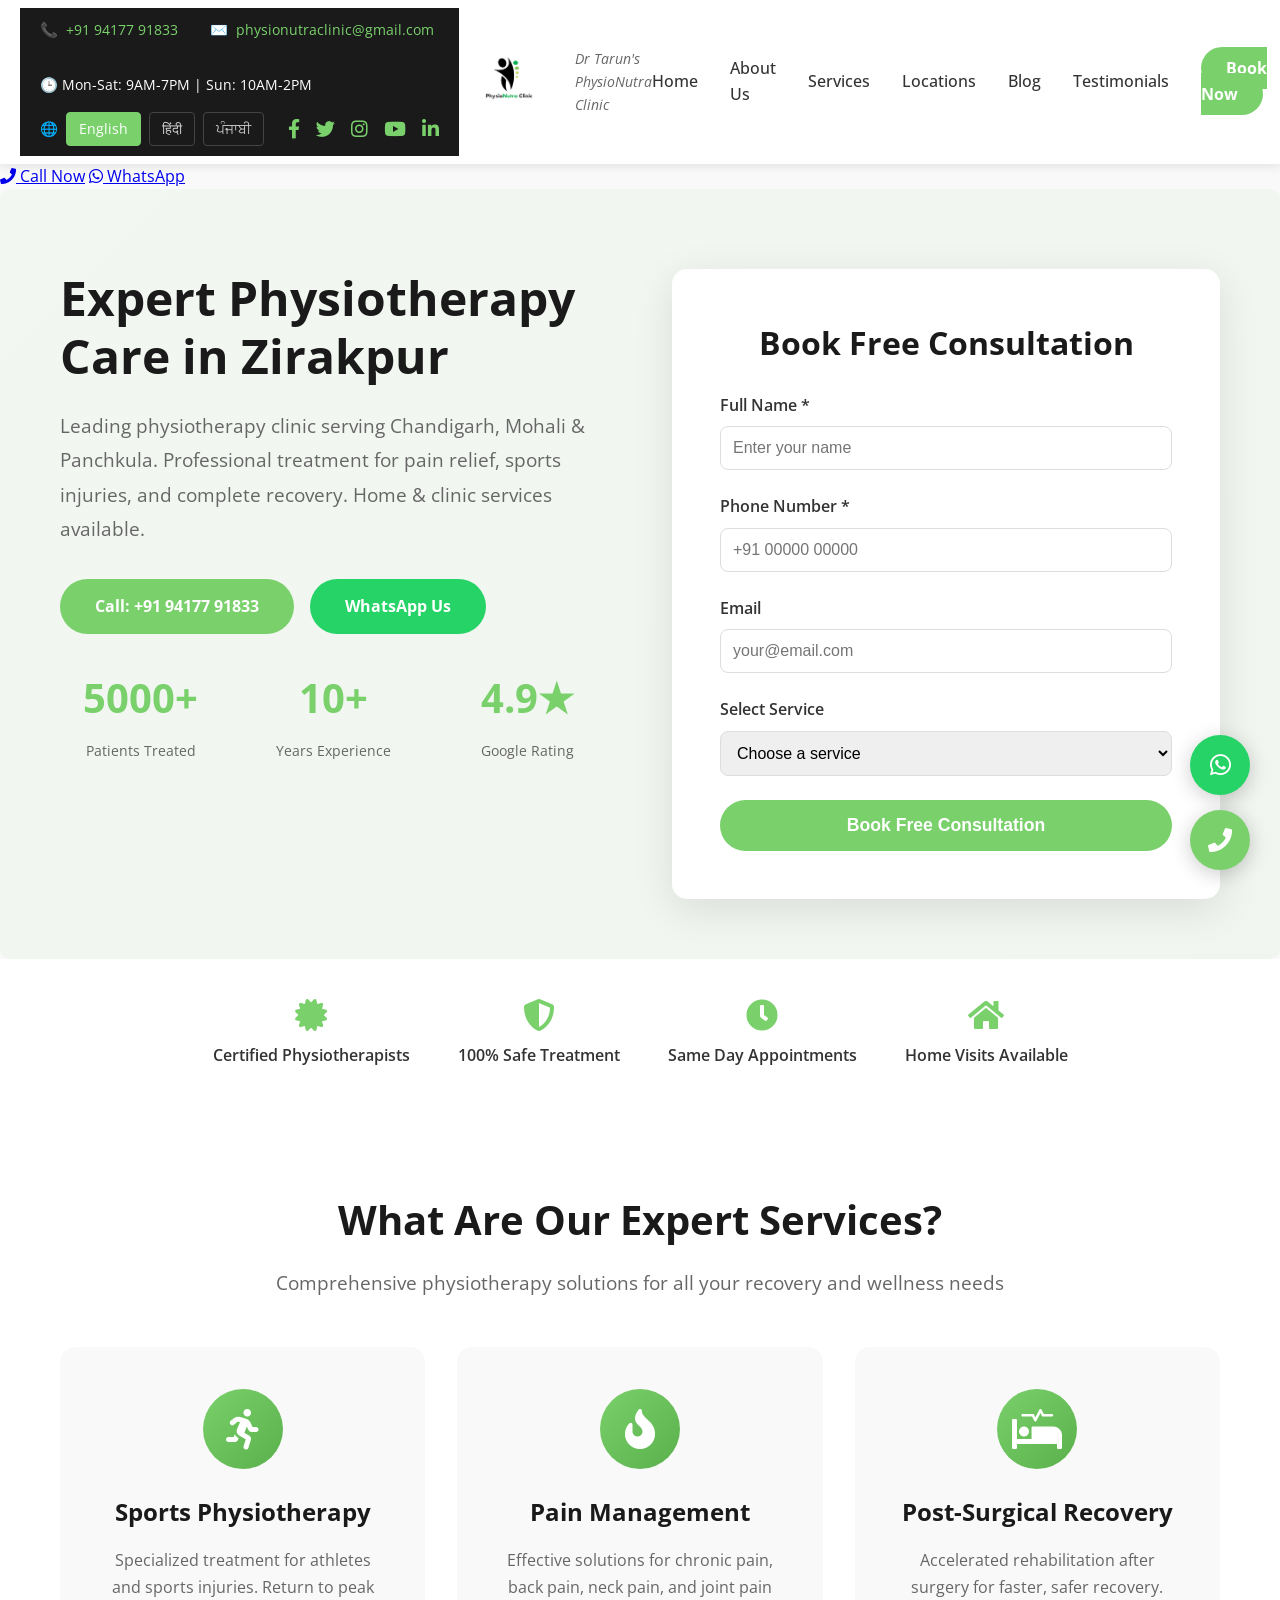
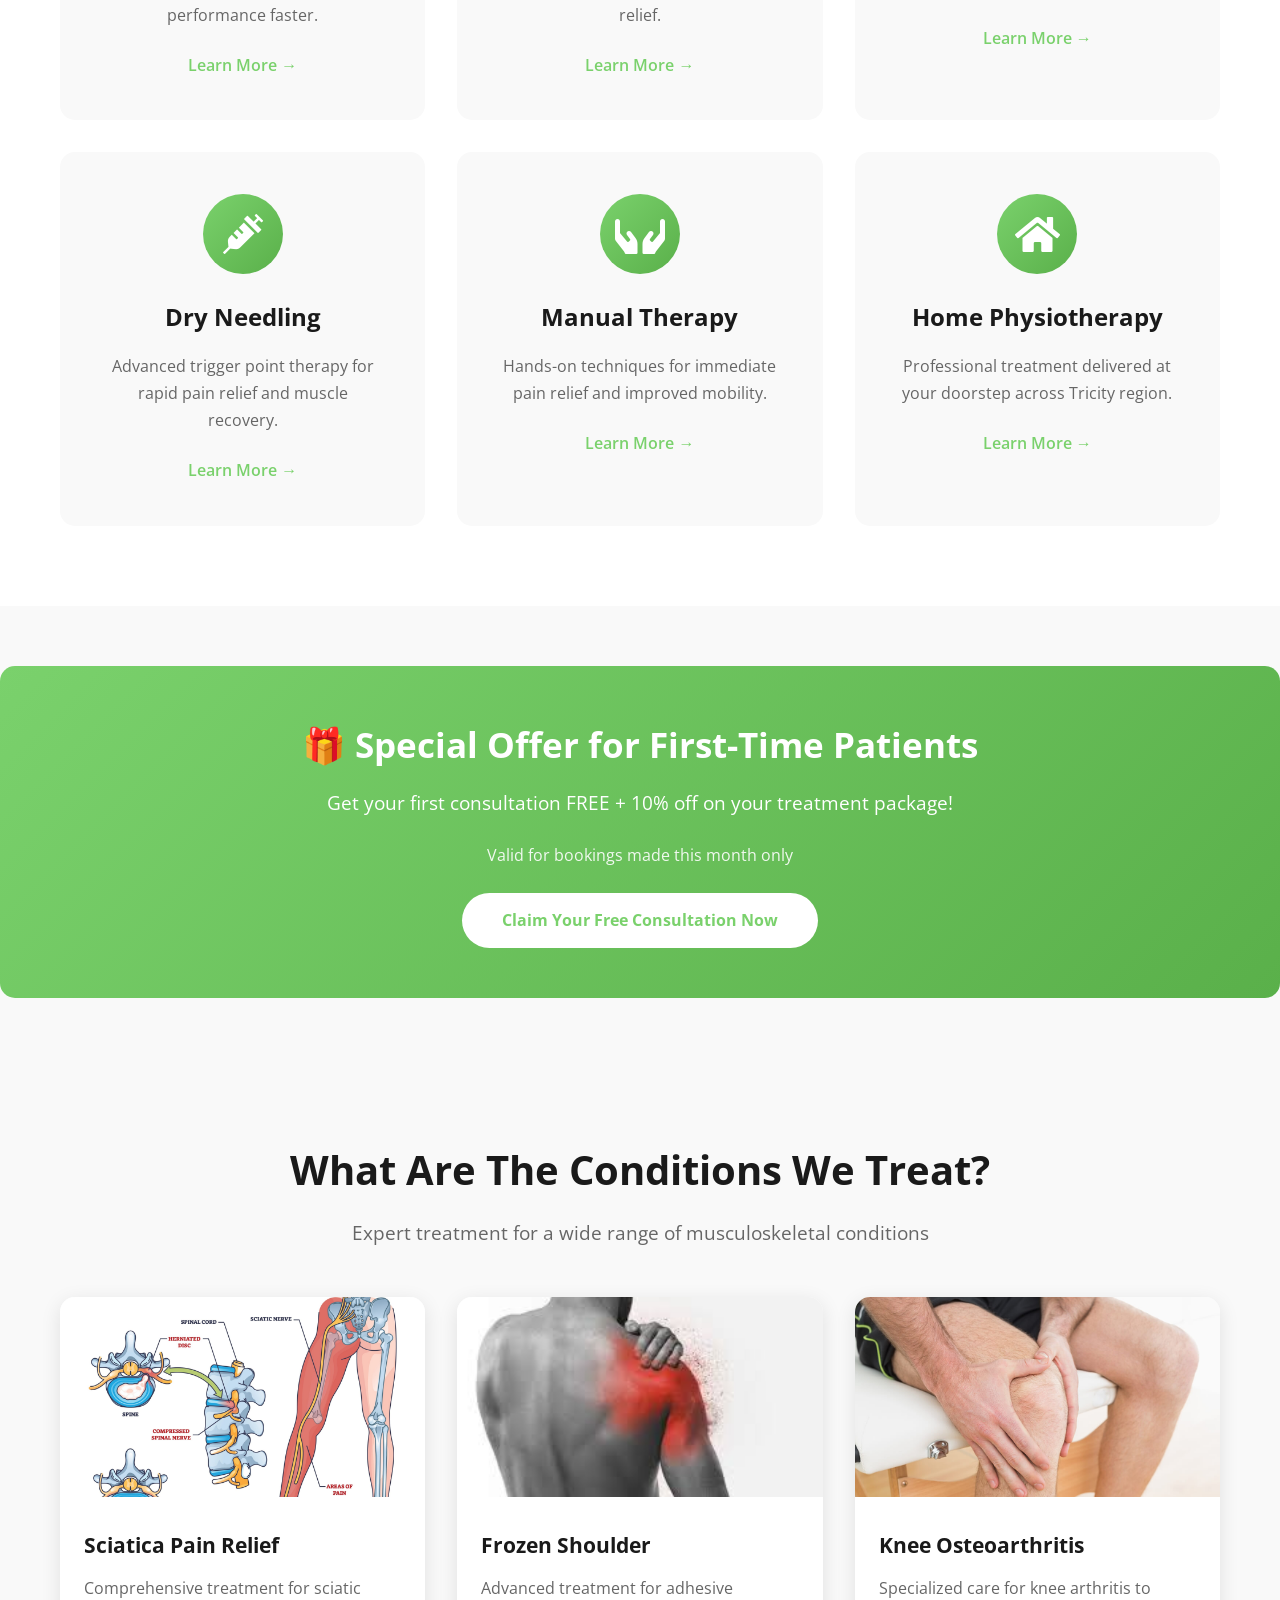
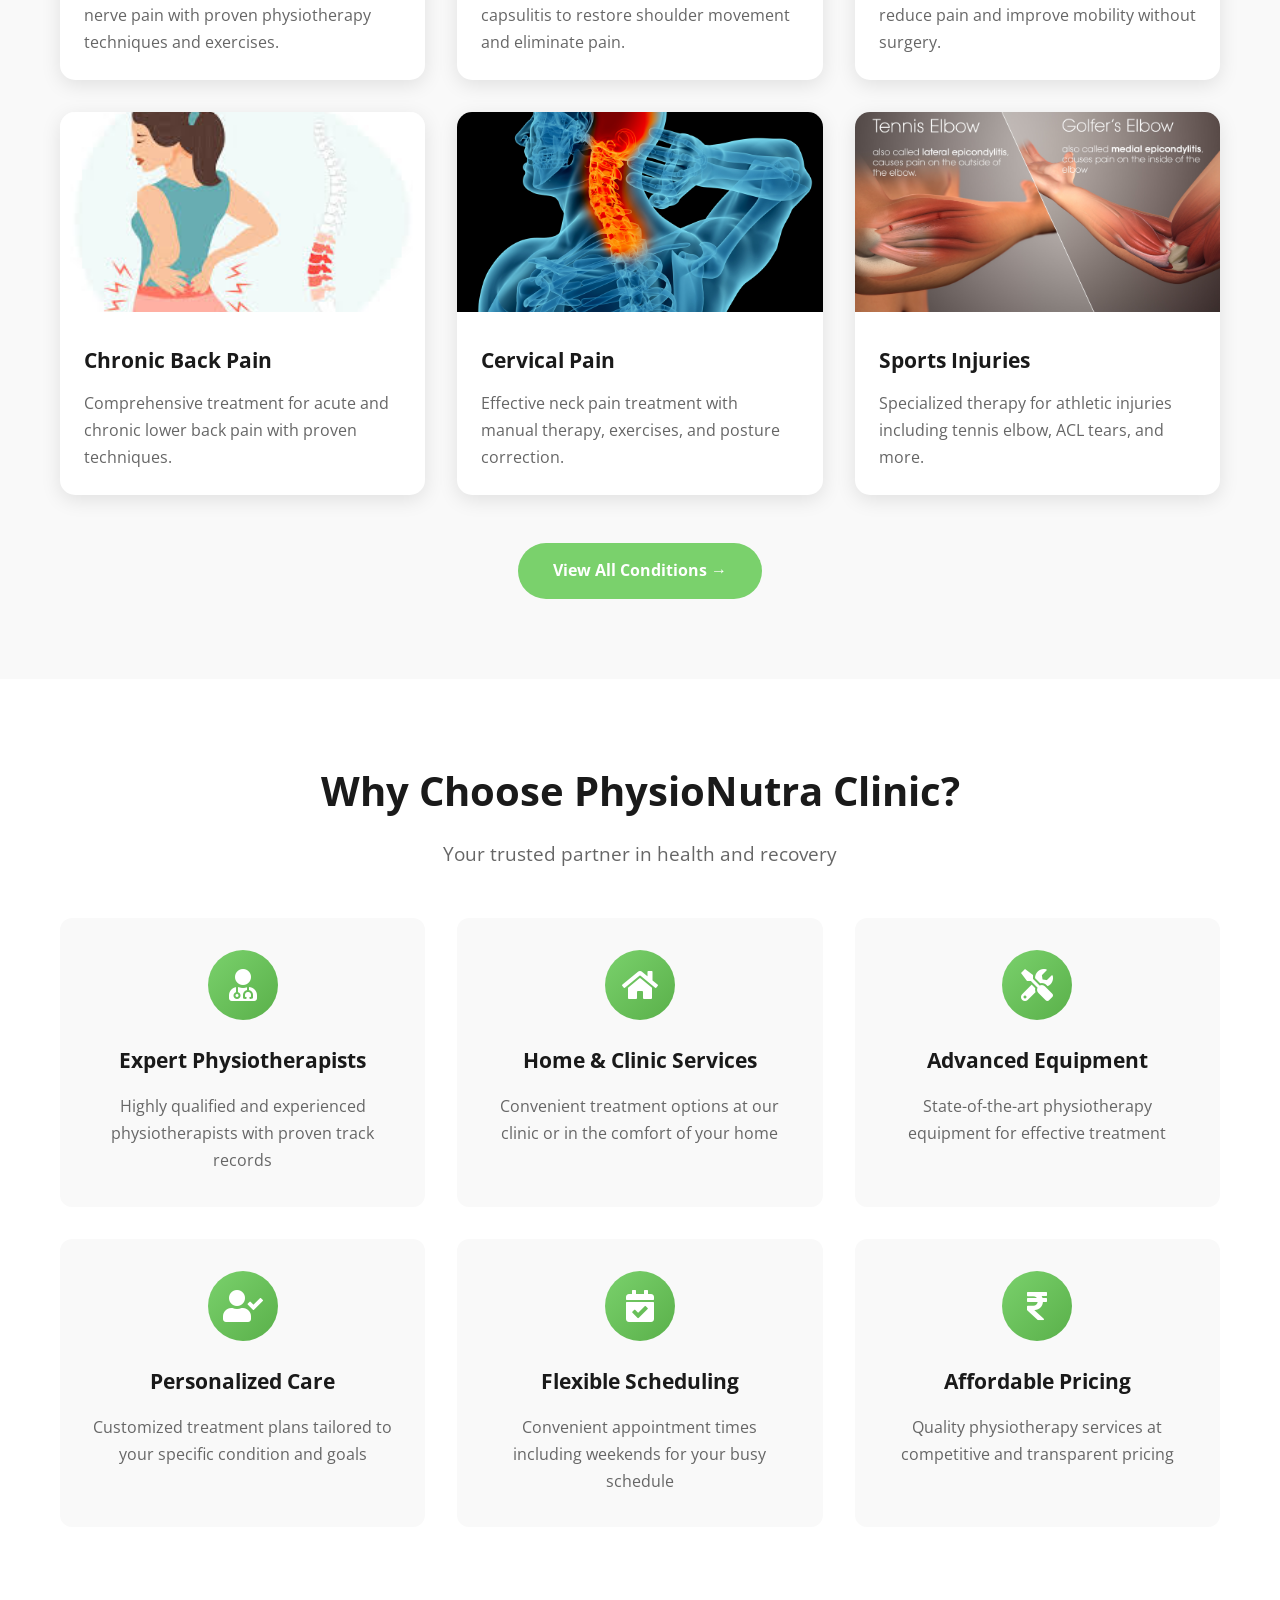
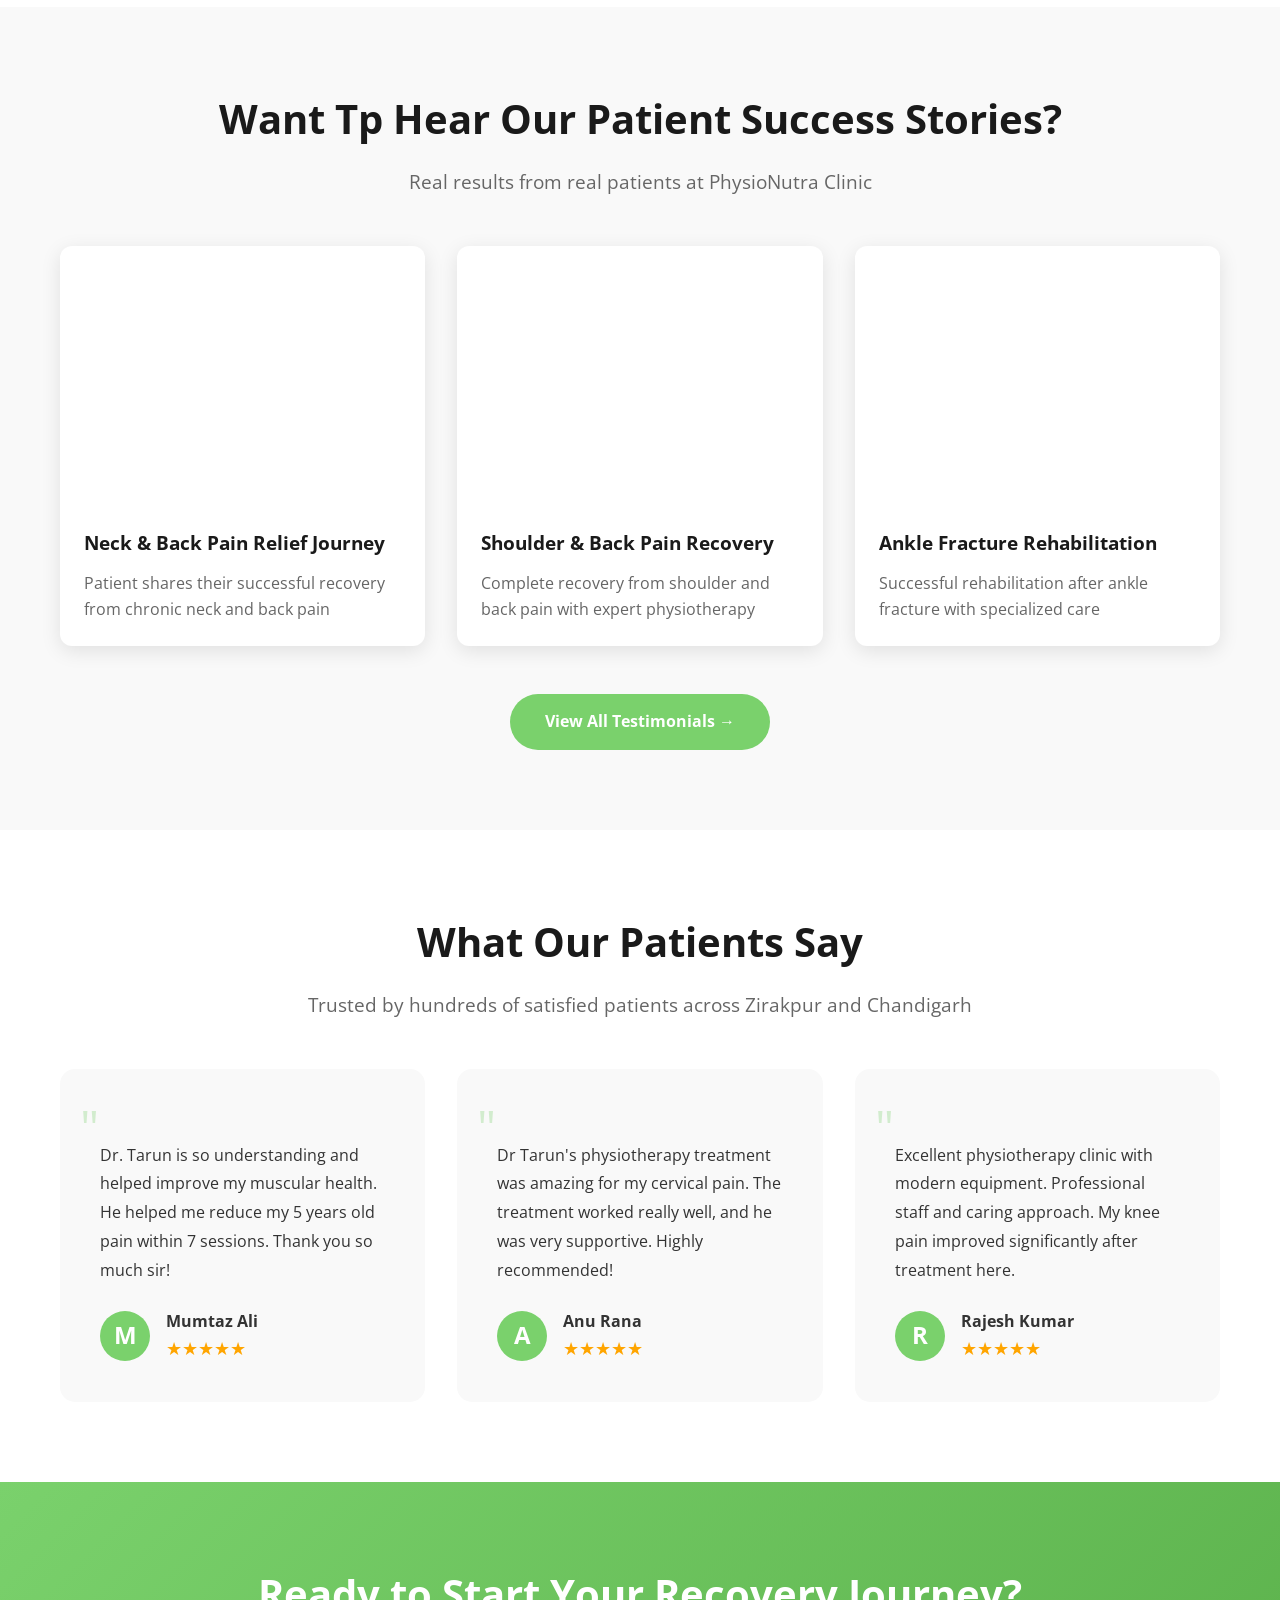
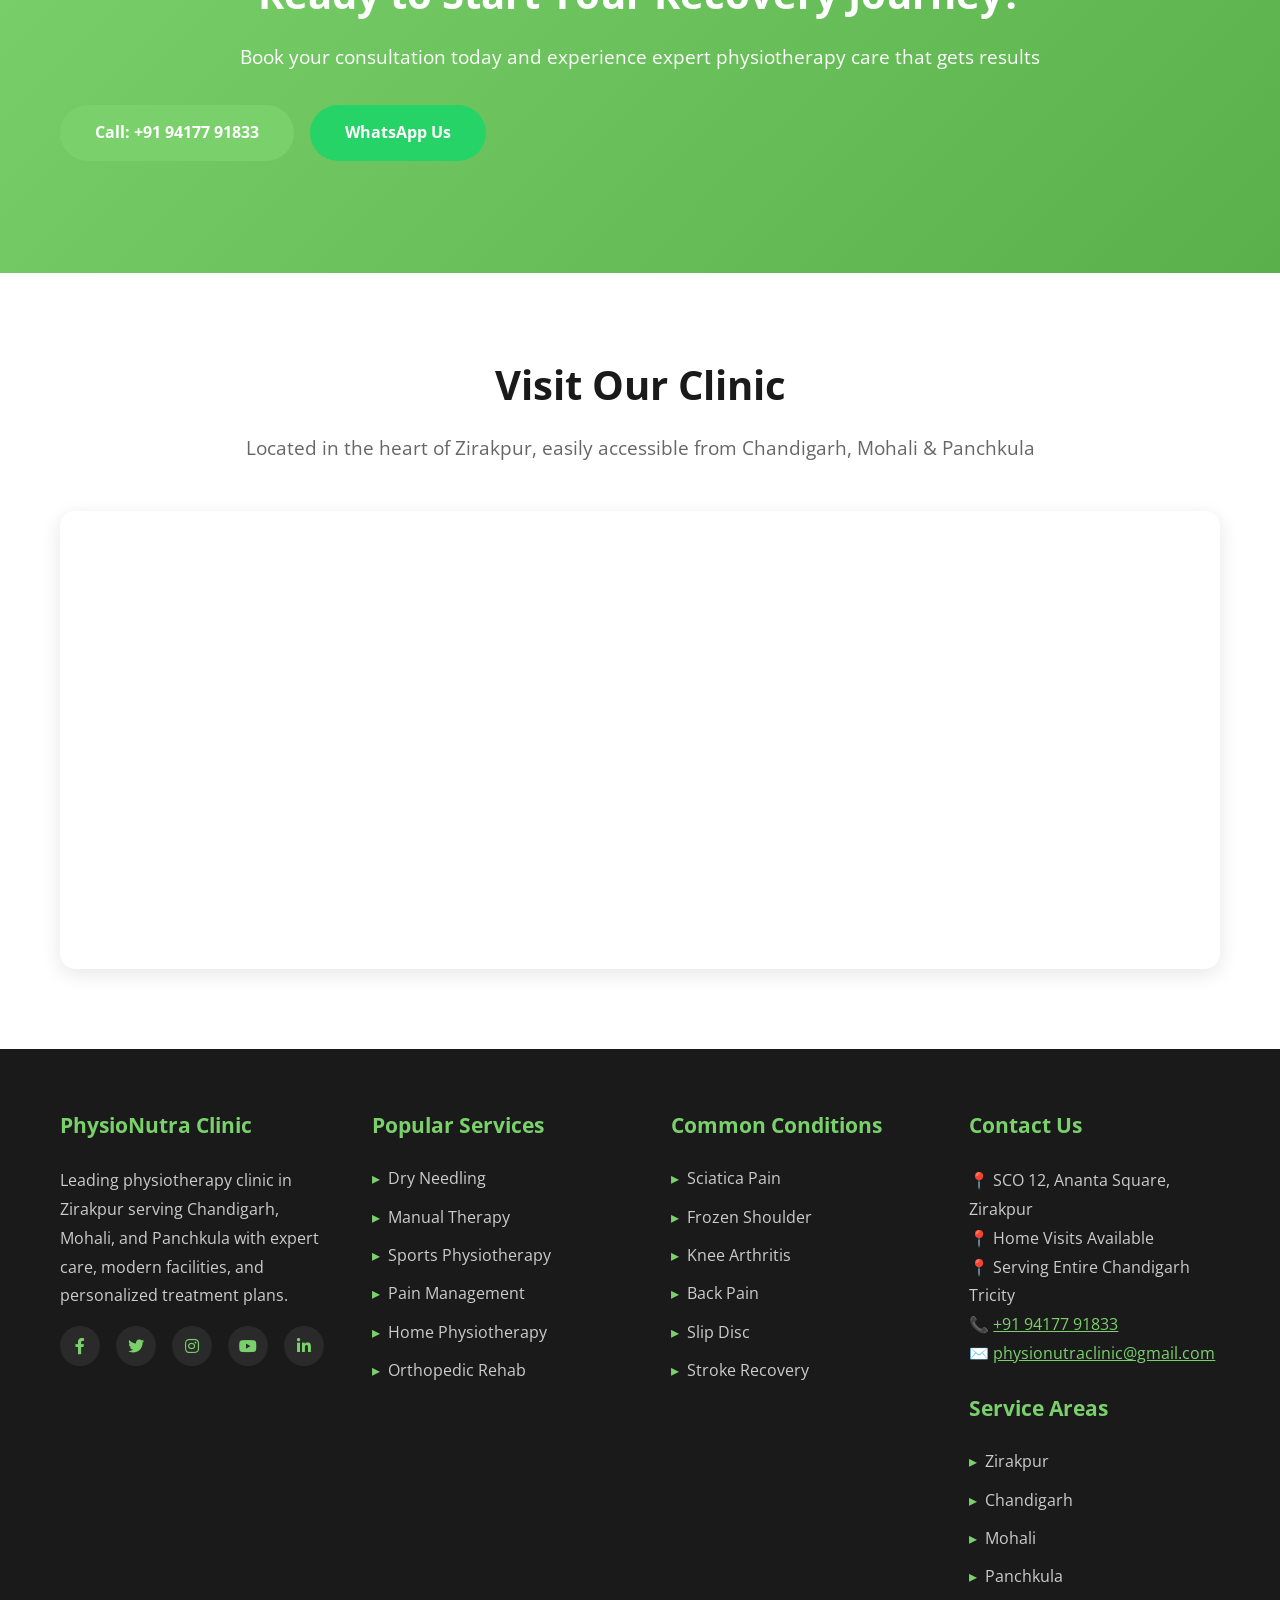
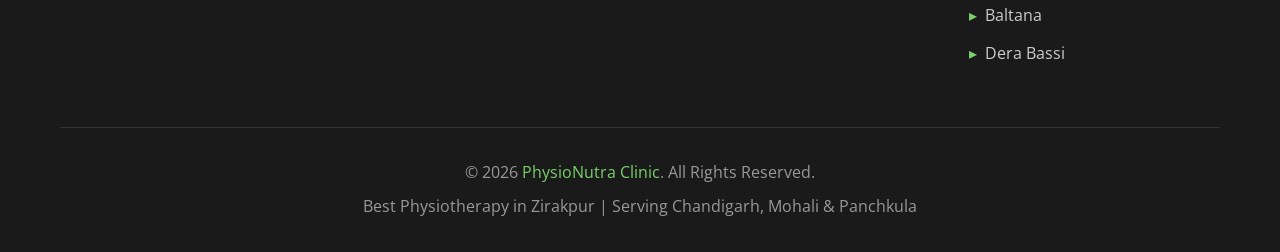
==== commit 91fb0482: "Fix image 404s with root-relative paths and automate copyright year" ====
--- a/index.html
+++ b/index.html
@@ -1702,7 +1702,7 @@
             <div class="container">
                 <div class="header-main-content">
                     <div class="logo-section">
-                        <a href="/"><img src="images/logo.png" alt="PhysioNutra Clinic Logo" class="logo" width="200" height="60"></a>
+                        <a href="/"><img src="/images/logo.png" alt="PhysioNutra Clinic Logo" class="logo" width="200" height="60"></a>
                         <div class="tagline">Dr Tarun's PhysioNutra Clinic</div>
                     </div>
                     <nav role="navigation" aria-label="Main navigation">
@@ -1921,7 +1921,7 @@
             
             <div class="conditions-grid">
                 <div class="condition-card">
-                    <img src="images/conditions/Sciatica.jpg" alt="Sciatica Treatment" class="condition-image" loading="lazy" width="400" height="200">
+                    <img src="/images/conditions/Sciatica.jpg" alt="Sciatica Treatment" class="condition-image" loading="lazy" width="400" height="200">
                     <div class="condition-content">
                         <h3><a href="/blogs/sciatica-pain-relief/">Sciatica Pain Relief</a></h3>
                         <p>Comprehensive treatment for sciatic nerve pain with proven physiotherapy techniques and exercises.</p>
@@ -1929,7 +1929,7 @@
                 </div>
 
                 <div class="condition-card">
-                    <img src="images/conditions/Frozen_shoulder.jpg" alt="Frozen Shoulder Treatment" class="condition-image" loading="lazy" width="400" height="200">
+                    <img src="/images/conditions/Frozen_shoulder.jpg" alt="Frozen Shoulder Treatment" class="condition-image" loading="lazy" width="400" height="200">
                     <div class="condition-content">
                         <h3><a href="/blogs/frozen-shoulder-treatment-chandigarh/">Frozen Shoulder</a></h3>
                         <p>Advanced treatment for adhesive capsulitis to restore shoulder movement and eliminate pain.</p>
@@ -1937,7 +1937,7 @@
                 </div>
 
                 <div class="condition-card">
-                    <img src="images/conditions/Knee_Osteoarthritis.jpg" alt="Knee Arthritis Treatment" class="condition-image" loading="lazy" width="400" height="200">
+                    <img src="/images/conditions/Knee_Osteoarthritis.jpg" alt="Knee Arthritis Treatment" class="condition-image" loading="lazy" width="400" height="200">
                     <div class="condition-content">
                         <h3><a href="/blogs/knee-osteoarthritis-blog/">Knee Osteoarthritis</a></h3>
                         <p>Specialized care for knee arthritis to reduce pain and improve mobility without surgery.</p>
@@ -1945,7 +1945,7 @@
                 </div>
 
                 <div class="condition-card">
-                    <img src="images/conditions/Lowback_pain.jpg" alt="Lower Back Pain Treatment" class="condition-image" loading="lazy" width="400" height="200">
+                    <img src="/images/conditions/Lowback_pain.jpg" alt="Lower Back Pain Treatment" class="condition-image" loading="lazy" width="400" height="200">
                     <div class="condition-content">
                         <h3><a href="/blogs/chronic-back-pain-management/">Chronic Back Pain</a></h3>
                         <p>Comprehensive treatment for acute and chronic lower back pain with proven techniques.</p>
@@ -1953,7 +1953,7 @@
                 </div>
 
                 <div class="condition-card">
-                    <img src="images/conditions/CERVICAL_PAIN.jpg" alt="Cervical Pain Treatment" class="condition-image" loading="lazy" width="400" height="200">
+                    <img src="/images/conditions/CERVICAL_PAIN.jpg" alt="Cervical Pain Treatment" class="condition-image" loading="lazy" width="400" height="200">
                     <div class="condition-content">
                         <h3><a href="/blogs/cervical-pain-management/">Cervical Pain</a></h3>
                         <p>Effective neck pain treatment with manual therapy, exercises, and posture correction.</p>
@@ -1961,7 +1961,7 @@
                 </div>
 
                 <div class="condition-card">
-                    <img src="images/conditions/Tennis_Elbow.jpg" alt="Sports Injury Treatment" class="condition-image" loading="lazy" width="400" height="200">
+                    <img src="/images/conditions/Tennis_Elbow.jpg" alt="Sports Injury Treatment" class="condition-image" loading="lazy" width="400" height="200">
                     <div class="condition-content">
                         <h3><a href="/blogs/sports-physiotherapy/">Sports Injuries</a></h3>
                         <p>Specialized therapy for athletic injuries including tennis elbow, ACL tears, and more.</p>
@@ -2210,7 +2210,7 @@
             </div>
 
             <div class="footer-bottom">
-                <p>&copy; 2025 <a href="/">PhysioNutra Clinic</a>. All Rights Reserved.</p>
+                <p>&copy; <span id="current-year"></span> <a href="/">PhysioNutra Clinic</a>. All Rights Reserved.</p>
                 <p style="margin-top: 0.5rem;">Best Physiotherapy in Zirakpur | Serving Chandigarh, Mohali & Panchkula</p>
             </div>
         </div>
@@ -2226,6 +2226,9 @@
     </div>
 
     <script>
+        // Update copyright year
+        document.getElementById('current-year').textContent = new Date().getFullYear();
+
         // Mobile menu toggle
         const menuToggle = document.querySelector('.mobile-menu-toggle');
         const mainMenu = document.getElementById('mainMenu');
